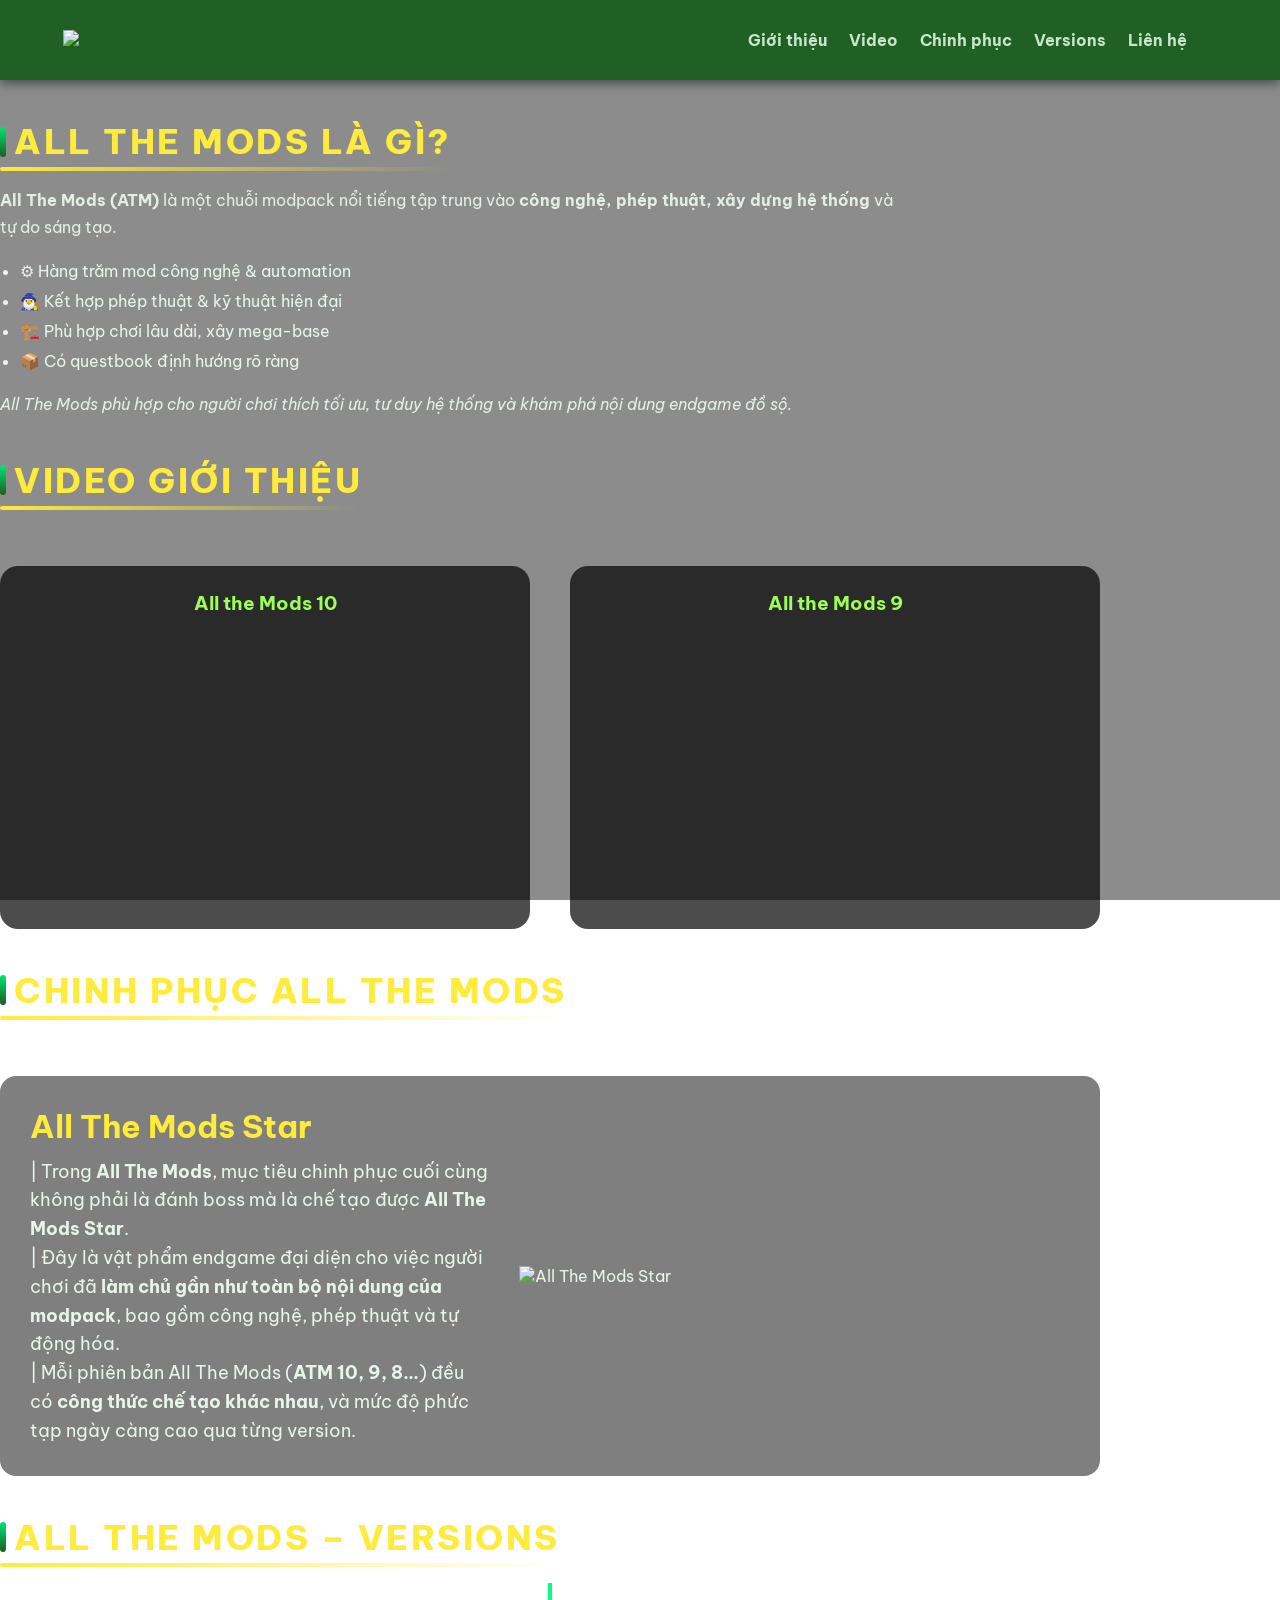
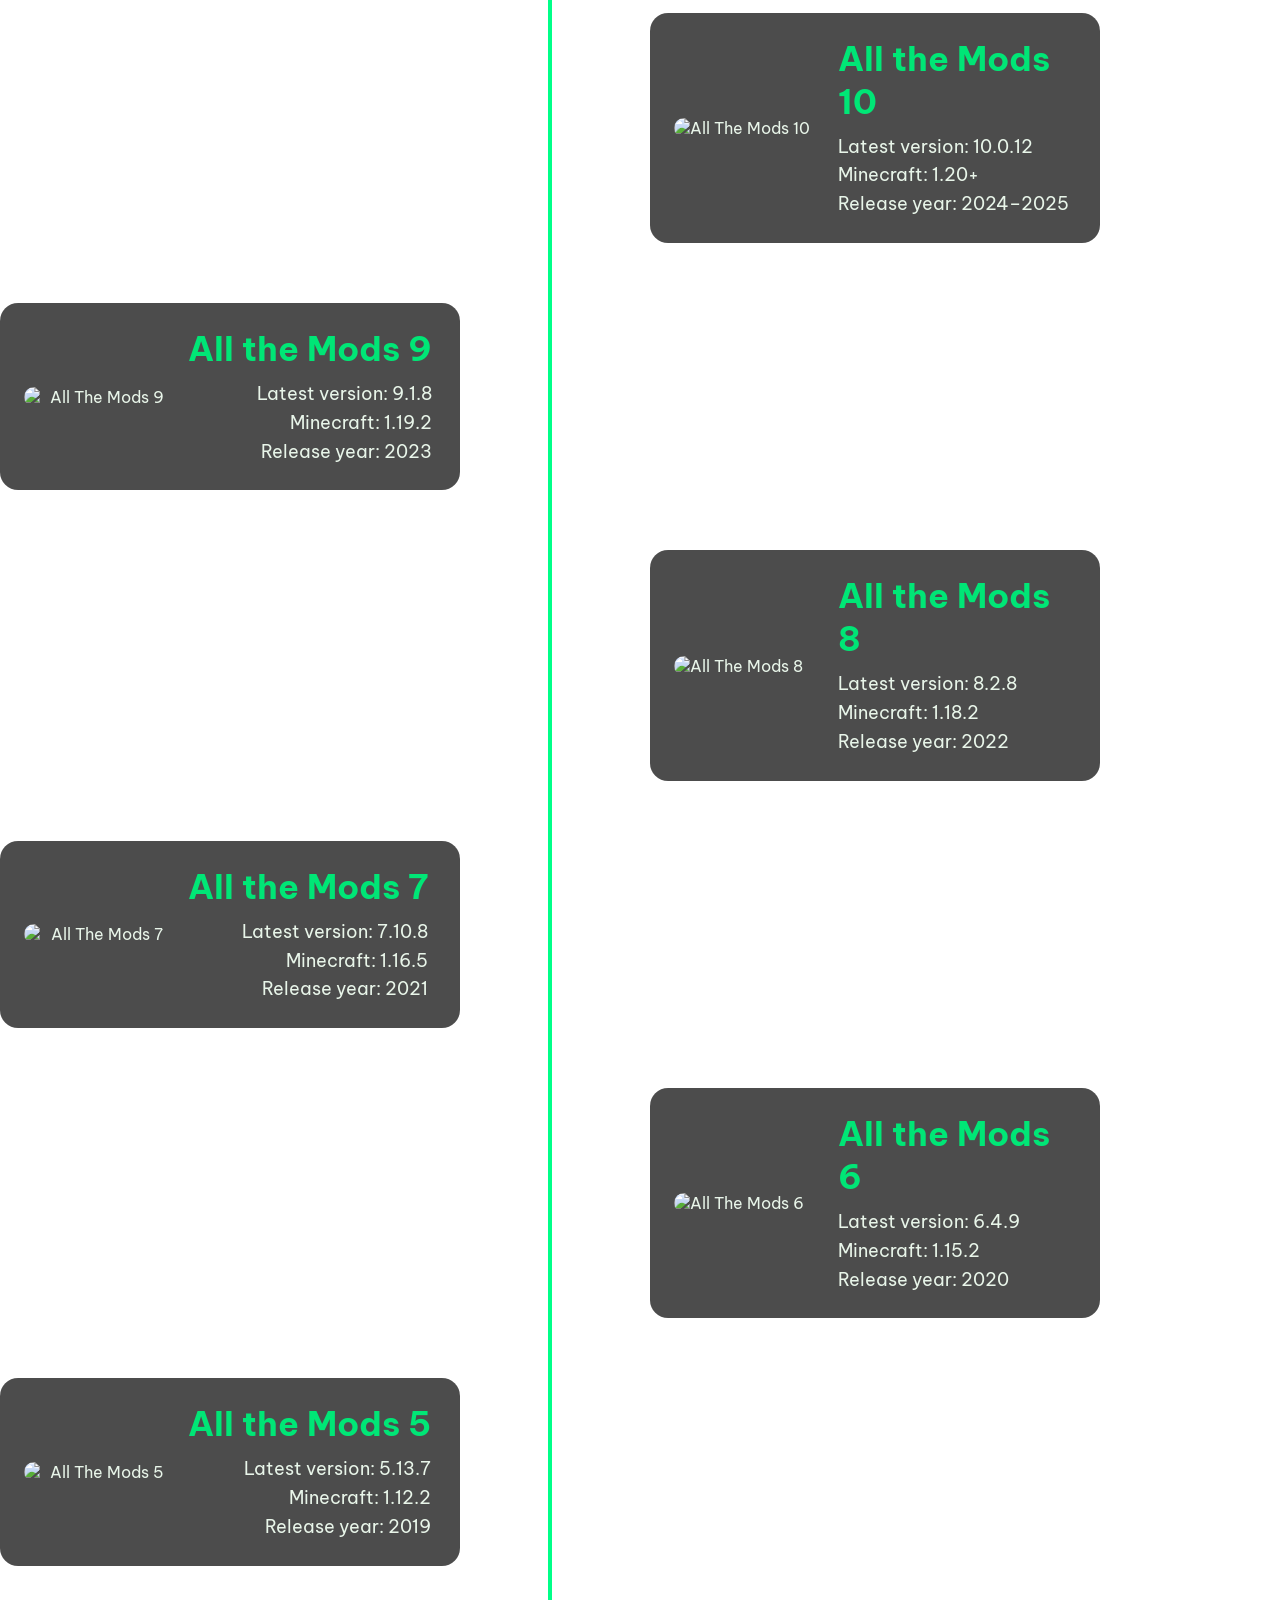
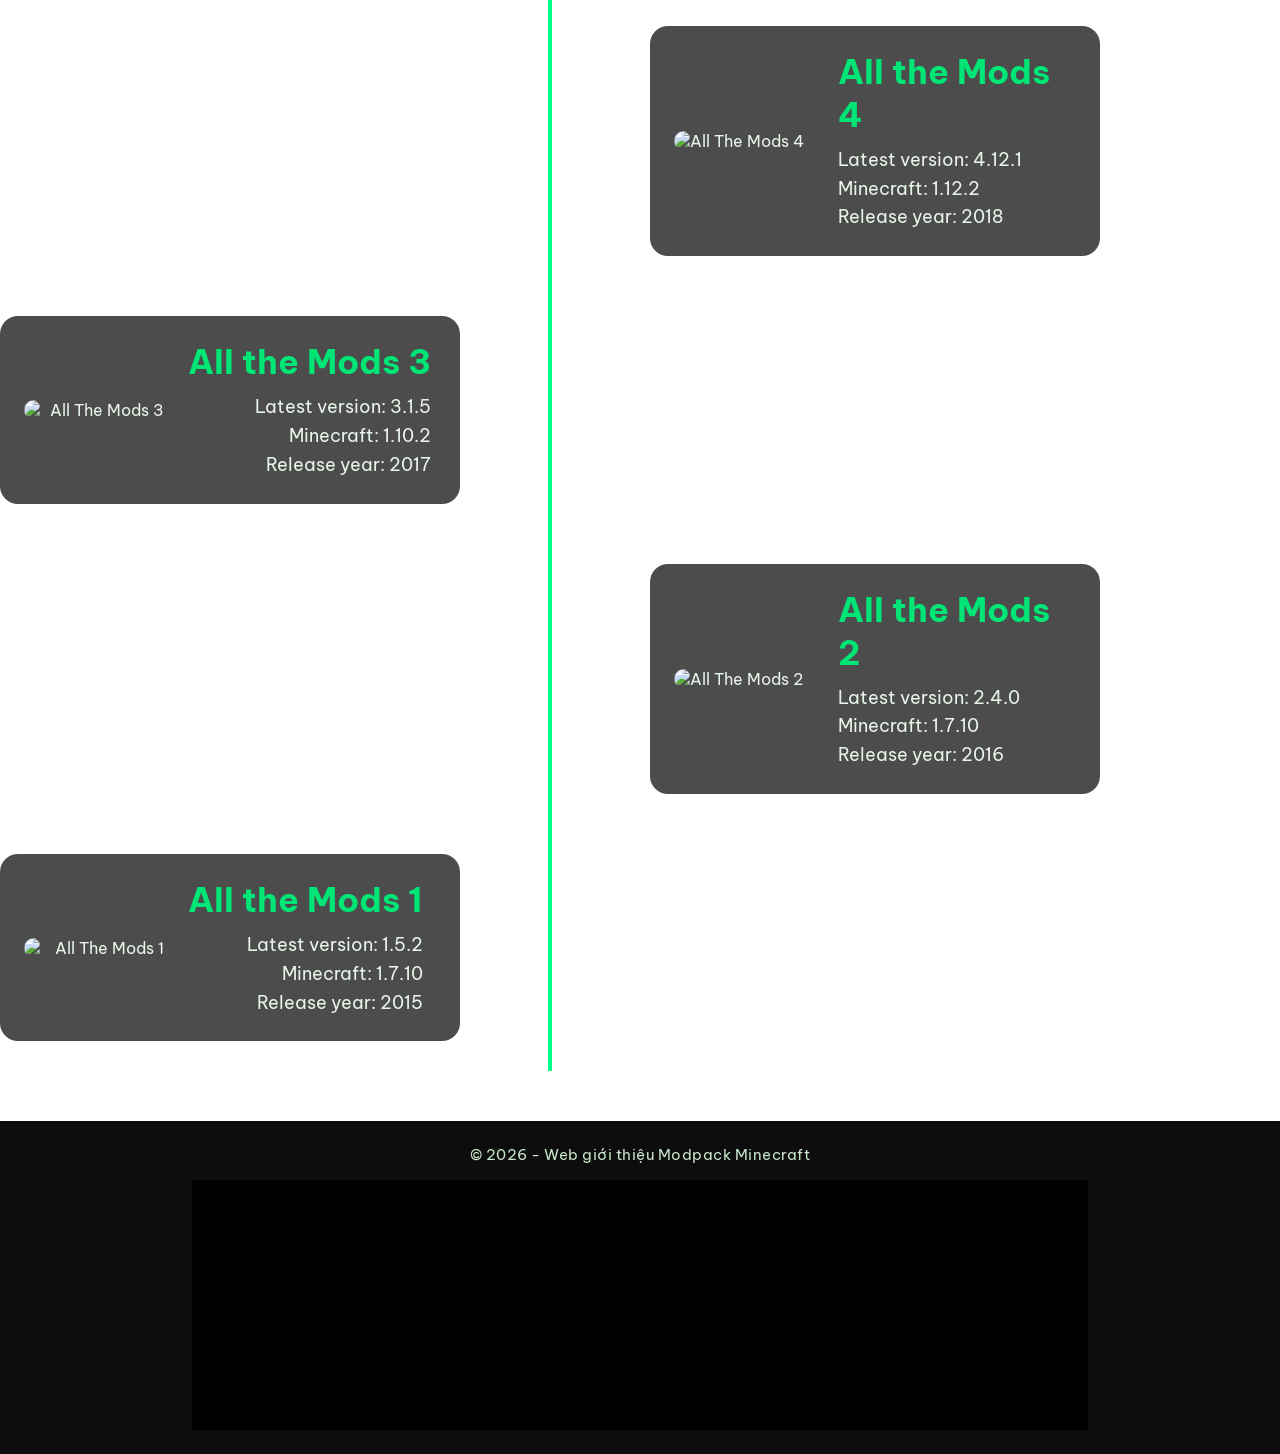
==== allthemod.html @ 6b06b586 "Add files via upload" ====
<!DOCTYPE html>
<html lang="vi">
<head>
    <meta charset="UTF-8">
    <title>All The Mods | Minecraft</title>

    <link rel="icon" type="image/png" href="images/logomc.png">
    <link rel="stylesheet" href="ASMstyles.css">

    <link rel="preconnect" href="https://fonts.googleapis.com">
    <link rel="preconnect" href="https://fonts.gstatic.com" crossorigin>
    <link href="https://fonts.googleapis.com/css2?family=Be+Vietnam+Pro:wght@400;600;700;800&display=swap" rel="stylesheet">
</head>

<!-- ===== HEADER ===== -->
<header class="site-header">
    <div class="container header-flex">
        <div class="logo">
            <a href="ASM.html">
                <img src="images/logomc.png">
            </a>
        </div>

        <nav class="nav">
            <a href="#intro">Giới thiệu</a>
            <a href="#video">Video</a>
            <a href="#endgame">Chinh phục</a>
            <a href="#variants">Versions</a>
            <a href="lienhe.html">Liên hệ</a>
        </nav>
    </div>
</header>

<body>

<!-- ===== INTRO ===== -->
<div class="container section intro-clean" id="intro">
    <h2 class="section-title">All The Mods là gì?</h2>

    <p>
        <b>All The Mods (ATM)</b> là một chuỗi modpack nổi tiếng tập trung vào
        <b>công nghệ, phép thuật, xây dựng hệ thống</b> và tự do sáng tạo.
    </p>

    <ul class="intro-list">
        <li>⚙️ Hàng trăm mod công nghệ & automation</li>
        <li>🧙‍♂️ Kết hợp phép thuật & kỹ thuật hiện đại</li>
        <li>🏗️ Phù hợp chơi lâu dài, xây mega-base</li>
        <li>📦 Có questbook định hướng rõ ràng</li>
    </ul>

    <p class="intro-note">
        All The Mods phù hợp cho người chơi thích tối ưu, tư duy hệ thống
        và khám phá nội dung endgame đồ sộ.
    </p>
</div>

<!-- ===== VIDEO ===== -->
<div class="container section" id="video">
    <h2 class="section-title">VIDEO GIỚI THIỆU</h2>

    <div class="video-grid">

        <div class="video-card">
            <h3>All the Mods 10</h3>
            <iframe
                src="https://www.youtube.com/embed/VIDEO_ID_ATM10"
                allowfullscreen>
            </iframe>
        </div>

        <div class="video-card">
            <h3>All the Mods 9</h3>
            <iframe
                src="https://www.youtube.com/embed/VIDEO_ID_ATM9"
                allowfullscreen>
            </iframe>
        </div>

    </div>
</div>

<div class="container section" id="endgame">
    <h2 class="section-title">CHINH PHỤC ALL THE MODS</h2>

    <div class="boss-grid">

        <!-- ALL THE MODS STAR -->
        <div class="boss-card">
            <div class="boss-info">
                <h3>All The Mods Star</h3>
                <p>
                    | Trong <b>All The Mods</b>, mục tiêu chinh phục cuối cùng
                    không phải là đánh boss mà là chế tạo được
                    <b>All The Mods Star</b>.
                </p>

                <p>
                    | Đây là vật phẩm endgame đại diện cho việc người chơi đã
                    <b>làm chủ gần như toàn bộ nội dung của modpack</b>,
                    bao gồm công nghệ, phép thuật và tự động hóa.
                </p>

                <p>
                    | Mỗi phiên bản All The Mods
                    (<b>ATM 10, 9, 8...</b>) đều có
                    <b>công thức chế tạo khác nhau</b>,
                    và mức độ phức tạp ngày càng cao qua từng version.
                </p>
            </div>

            <div class="boss-image">
                <img src="images/mods/atm-star.png"
                     alt="All The Mods Star"
                     onclick="openFullscreen(this)">
            </div>
        </div>

    </div>
</div>

<!-- ===== VERSIONS ===== -->
<div class="container section" id="variants">
    <h2 class="section-title">ALL THE MODS – VERSIONS</h2>

    <div class="timeline-big">

        <!-- HIỂN THỊ BAN ĐẦU -->
        <!-- ITEM: ATM 10 -->
<div class="timeline-item right">
    <div class="timeline-card">
        <img src="images/mods/atm10.png" alt="All The Mods 10">
        <div class="timeline-text">
            <h3>All the Mods 10</h3>
            <p>Latest version: 10.0.12</p>
            <p>Minecraft: 1.20+</p>
            <p>Release year: 2024–2025</p>
        </div>
    </div>
</div>

<!-- ITEM: ATM 9 -->
<div class="timeline-item left">
    <div class="timeline-card">
        <img src="images/mods/atm9.png" alt="All The Mods 9">
        <div class="timeline-text">
            <h3>All the Mods 9</h3>
            <p>Latest version: 9.1.8</p>
            <p>Minecraft: 1.19.2</p>
            <p>Release year: 2023</p>
        </div>
    </div>
</div>

<!-- ITEM: ATM 8 -->
<div class="timeline-item right">
    <div class="timeline-card">
        <img src="images/mods/atm8.png" alt="All The Mods 8">
        <div class="timeline-text">
            <h3>All the Mods 8</h3>
            <p>Latest version: 8.2.8</p>
            <p>Minecraft: 1.18.2</p>
            <p>Release year: 2022</p>
        </div>
    </div>
</div>

<!-- ITEM: ATM 7 -->
<div class="timeline-item left">
    <div class="timeline-card">
        <img src="images/mods/atm7.png" alt="All The Mods 7">
        <div class="timeline-text">
            <h3>All the Mods 7</h3>
            <p>Latest version: 7.10.8</p>
            <p>Minecraft: 1.16.5</p>
            <p>Release year: 2021</p>
        </div>
    </div>
</div>
    <div class="timeline-item right">
        <div class="timeline-card">
            <img src="images/mods/atm6.gif" alt="All The Mods 6">
            <div class="timeline-text">
                <h3>All the Mods 6</h3>
                <p>Latest version: 6.4.9</p>
                <p>Minecraft: 1.15.2</p>
                <p>Release year: 2020</p>
            </div>
        </div>
    </div>

    <div class="timeline-item left">
        <div class="timeline-card">
            <img src="images/mods/atm5.png" alt="All The Mods 5">
            <div class="timeline-text">
                <h3>All the Mods 5</h3>
                <p>Latest version: 5.13.7</p>
                <p>Minecraft: 1.12.2</p>
                <p>Release year: 2019</p>
            </div>
        </div>
    </div>

    <div class="timeline-item right">
        <div class="timeline-card">
            <img src="images/mods/atm4.png" alt="All The Mods 4">
            <div class="timeline-text">
                <h3>All the Mods 4</h3>
                <p>Latest version: 4.12.1</p>
                <p>Minecraft: 1.12.2</p>
                <p>Release year: 2018</p>
            </div>
        </div>
    </div>

    <div class="timeline-item left">
        <div class="timeline-card">
            <img src="images/mods/atm3.png" alt="All The Mods 3">
            <div class="timeline-text">
                <h3>All the Mods 3</h3>
                <p>Latest version: 3.1.5</p>
                <p>Minecraft: 1.10.2</p>
                <p>Release year: 2017</p>
            </div>
        </div>
    </div>

    <div class="timeline-item right">
        <div class="timeline-card">
            <img src="images/mods/atm2.png" alt="All The Mods 2">
            <div class="timeline-text">
                <h3>All the Mods 2</h3>
                <p>Latest version: 2.4.0</p>
                <p>Minecraft: 1.7.10</p>
                <p>Release year: 2016</p>
            </div>
        </div>
    </div>

    <div class="timeline-item left">
        <div class="timeline-card">
            <img src="images/mods/atm1.png" alt="All The Mods 1">
            <div class="timeline-text">
                <h3>All the Mods 1</h3>
                <p>Latest version: 1.5.2</p>
                <p>Minecraft: 1.7.10</p>
                <p>Release year: 2015</p>
            </div>
        </div>
    </div>
</div>
</div>
<!-- ===== FOOTER ===== -->
<footer class="site-footer" id="sitemap">
    <div class="footer-text">
        © 2026 - Web giới thiệu Modpack Minecraft
    </div>

    <div class="map-footer">
        <iframe 
            src="https://www.google.com/maps/embed?pb=!1m18!1m12!1m3!1d3918.966127888972!2d106.6032147737362!3d10.813904058503981!2m3!1f0!2f0!3f0!3m2!1i1024!2i768!4f13.1!3m3!1m2!1s0x31752b953efb20ef%3A0x41ed21a46cbdc6c!2zRlBUIFBvbHlTY2hvb2wgLSBDxqEgc-G7nyBCw6xuaCBUw6Ju!5e0!3m2!1sen!2s!4v1769586740682!5m2!1sen!2s"
            loading="lazy"
            referrerpolicy="no-referrer-when-downgrade">
        </iframe>
    </div>
</footer>

<!-- ===== SCRIPT ===== -->
<script>
function openFullscreen(img) {
    const fs = document.createElement("div");
    fs.style.position = "fixed";
    fs.style.top = 0;
    fs.style.left = 0;
    fs.style.width = "100%";
    fs.style.height = "100%";
    fs.style.background = "rgba(0,0,0,0.95)";
    fs.style.display = "flex";
    fs.style.alignItems = "center";
    fs.style.justifyContent = "center";
    fs.style.zIndex = 9999;

    const fullImg = document.createElement("img");
    fullImg.src = img.src;
    fullImg.style.maxWidth = "95%";
    fullImg.style.maxHeight = "95%";

    fs.onclick = () => fs.remove();

    fs.appendChild(fullImg);
    document.body.appendChild(fs);
}
</script>

</body>
</html>
---- ASMstyles.css ----
/* ===== RESET ===== */
* {
    box-sizing: border-box;
    margin: 0;
    padding: 0;
    font-family: 'Be Vietnam Pro', system-ui, -apple-system, BlinkMacSystemFont, sans-serif;
}

/* ===== BODY + BACKGROUND ===== */
body {
    padding-top: 80px; /* chừa header fixed */
    color: #e8f5e9;
    position: relative;
    min-height: 100vh;
    overflow-x: hidden;
}

/* ===== BACKGROUND IMAGE (BLUR) ===== */
body::before {
    content: "";
    position: fixed;
    top: 0;
    left: 0;
    width: 100%;
    height: 100%;

    background-image: url("images/background.jpg");
    background-size: cover;
    background-position: center;
    background-repeat: no-repeat;

    filter: blur(8px);
    transform: scale(1.1);

    z-index: -2;
}

/* ===== DARK OVERLAY ===== */
body::after {
    content: "";
    position: fixed;
    top: 0;
    left: 0;
    width: 100%;
    height: 100%;
    background: rgba(0, 0, 0, 0.45);
    z-index: -1;
}

/* ===== HEADER ===== */

header {
    height: 80px;              /* chiều cao cố định */
    display: flex;
    align-items: center;
    padding: 0 32px;
    overflow: hidden;          /* 🚫 không cho hitbox tràn xuống */
}

.site-header {
    position: fixed;
    top: 0;
    left: 0;
    width: 100%;
    height: 80px;
    background: rgba(27, 94, 32, 0.95);
    z-index: 1000;
    box-shadow: 0 3px 10px rgba(0,0,0,0.5);
}

.header-flex {
    display: flex;
    align-items: center;
    justify-content: space-between;
    height: 100%;
}

.logo {
    display: flex;
    align-items: center;
    margin-left: -30px; /* 👈 xích về trái */
}

.nav a {
    color: #c8e6c9;
    margin-left: 18px;
    text-decoration: none;
    font-weight: bold;
}

.nav a:hover {
    color: #ffeb3b;
}

/* ===== LAYOUT ===== */
.container {
    width: 90%;
    max-width: 1100px;
    margin: auto;
}

.section {
    margin: 40px 0;
}

h2 {
    color: #a5d6a7;
    margin-bottom: 16px;
}

/* ===== TABLE ===== */
.modpack-table {
    width: 100%;
    border-collapse: collapse;
    background: rgba(232, 245, 233, 0.95);
    color: #1b5e20;
    border-radius: 8px;
    overflow: hidden;
}

.modpack-table th,
.modpack-table td {
    border: 2px solid #1b5e20;
    padding: 12px;
    vertical-align: top;
}

.modpack-table th {
    background: #2e7d32;
    color: #ffffff;
    text-align: left;
}

.modpack-table tr:hover {
    background: #c8e6c9;
}

.modpack-table img {
    width: 180px;
    height: 110px;
    object-fit: cover;
    display: block;
    border-radius: 4px;
    border: 2px solid #2e7d32;
}

/* ===== FOOTER ===== */
.site-footer {
    background: rgba(0, 0, 0, 0.95);
    color: #c8e6c9;
    padding: 24px 0;          
    margin-top: 50px;
    
    display: flex;
    flex-direction: column;
    align-items: center;
    gap: 16px;

    font-size: 14px;
    text-align: center;
}


.footer-text {
    font-size: 15px;
    letter-spacing: 0.5px;
}

.modpack-grid {
    display: grid;
    grid-template-columns: repeat(2, 1fr);
    gap: 24px;
}

.modpack-card {
    text-decoration: none;   /* BỎ GẠCH */
    color: inherit;          /* Giữ màu chữ */
    display: block;          /* Để <a> hoạt động như div */
}

.modpack-card:hover {
    transform: translateY(-6px);
    box-shadow: 0 10px 20px rgba(0,0,0,0.4);
}

.modpack-card img {
    width: 256px;
    height: 256px;
    object-fit: cover;
    border-radius: 8px;
    margin: 0 auto 12px;   /* căn giữa ảnh */
    display: block;
}
.modpack-card h3 {
    text-align: center;
    margin-bottom: 10px;
}

/* ===== DETAIL (ẨN / HIỆN) ===== */
.modpack-detail {
    display: none;
    margin-top: 10px;
}

.modpack-detail a {
    display: inline-block;
    margin-top: 6px;
    color: #1b5e20;
    font-weight: bold;
}

.modpack-card.active .modpack-detail {
    display: block;
}

/* ===== CARD CHUNG ===== */
.modpack-card {
    background: rgba(232, 245, 233, 0.95);
    color: #1b5e20;
    border: 3px solid #2e7d32;
    border-radius: 10px;
    padding: 16px;
    cursor: pointer;

    transition:
        transform 0.2s,
        box-shadow 0.25s,
        background-color 0.25s,
        border-color 0.25s;
}

.modpack-card:hover {
    transform: translateY(-6px);
}

/* ===== RLCraft – ĐỎ (NGUY HIỂM) ===== */
.modpack-card.rlcraft:hover {
    background: #ffebee;
    border-color: #d32f2f;
    box-shadow: 0 0 18px rgba(211, 47, 47, 0.7);
}

.modpack-card.rlcraft:hover h3 {
    color: #b71c1c;
}

/* ===== SkyFactory – XANH TRỜI ===== */
.modpack-card.skyfactory:hover {
    background: #e3f2fd;
    border-color: #1976d2;
    box-shadow: 0 0 18px rgba(25, 118, 210, 0.7);
}

.modpack-card.skyfactory:hover h3 {
    color: #0d47a1;
}

/* ===== SevTech – TÍM CÔNG NGHỆ ===== */
.modpack-card.dawncraft:hover {
    background: #f3e5f5;
    border-color: #7b1fa2;
    box-shadow: 0 0 18px rgba(123, 31, 162, 0.7);
}

.modpack-card.dawncraft:hover h3 {
    color: #4a148c;
}

/* ===== Enigmatica – XANH LÁ PHÉP THUẬT (FIX) ===== */
.modpack-card.atm:hover {
    background: #e7ebcb;            /* xanh đậm hơn */
    border-color: #fbff25;          /* xanh đậm rõ */
    box-shadow: 0 0 20px rgba(242, 255, 243, 0.8);
}

.modpack-card.atm:hover h3 {
    color: #88941c;
}

/* ===== MAP DƯỚI FOOTER ===== */
.map-footer {
    width: 70vw;                         /* 👈 tràn màn hình */
    margin-left: calc(50% - 50vw);        /* 👈 phá container */
    background: rgba(0, 0, 0, 0.9);
    padding: 0;
}

.map-footer iframe {
    width: 100%;
    height: 250px;                        /* 👈 to rõ */
    border: 0;
    border-radius: 0;                     /* 👈 tràn viền thật */
    box-shadow: none;
    display: block;
}


/* ===== VIDEO MODAL ===== */
.video-modal {
    position: fixed;
    inset: 0;
    background: rgba(0,0,0,0.85);
    display: none;
    justify-content: center;
    align-items: center;
    z-index: 2000;
}

.video-content {
    position: relative;
    width: 80%;
    max-width: 900px;
    aspect-ratio: 16 / 9;
    background: #000;
    border-radius: 12px;
    box-shadow: 0 0 30px rgba(0,0,0,0.8);
}

.video-content iframe {
    width: 100%;
    height: 100%;
    border-radius: 12px;
    border: none;
}

.close-btn {
    position: absolute;
    top: -40px;
    right: 0;
    font-size: 28px;
    color: #fff;
    cursor: pointer;
}

/* ===== VIDEO EMBED TRONG CARD ===== */
.video-embed {
    margin-top: 12px;
    border-radius: 10px;
    overflow: hidden;
    box-shadow: 0 6px 16px rgba(0,0,0,0.4);
}

.video-embed iframe {
    width: 100%;
    height: 220px;
    border: none;
}

html {
    scroll-behavior: smooth;
}

.section-title {
    position: relative;
    display: inline-block;

    font-size: 34px;
    font-weight: 800;
    letter-spacing: 2.5px;
    text-transform: uppercase;

    color: #ffeb3b; /* vàng Minecraft */
    margin-bottom: 24px;
    padding-left: 14px;
}

/* Thanh xanh bên trái */
.section-title::before {
    content: "";
    position: absolute;
    left: 0;
    top: 50%;
    transform: translateY(-50%);

    width: 6px;
    height: 70%;
    background: linear-gradient(to bottom, #00e676, #1b5e20);
    border-radius: 4px;
}

/* Gạch chân phát sáng */
.section-title::after {
    content: "";
    position: absolute;
    left: 0;
    bottom: -8px;

    width: 100%;
    height: 4px;
    background: linear-gradient(to right, #ffeb3b, transparent);
    border-radius: 4px;
}

/* Hiệu ứng hover */
.section-title:hover {
    text-shadow: 0 0 12px rgba(255, 235, 59, 0.9);
}

/* ===== VANILLA GRID ===== */
.vanilla-grid {
    display: grid;
    grid-template-columns: repeat(3, 1fr);
    gap: 20px;
    margin-top: 24px;
}

/* ===== VANILLA CARD – NÂNG CẤP HIỆU ỨNG ===== */
.vanilla-card {
    background: rgba(232, 245, 233, 0.95);
    color: #1b5e20;
    border: 3px solid #2e7d32;
    border-radius: 14px;
    padding: 18px;

    text-decoration: none;
    display: block;
    cursor: pointer;

    transition:
        transform 0.25s ease,
        box-shadow 0.25s ease,
        border-color 0.25s ease,
        background-color 0.25s ease;
}

/* ===== HOVER: GIỐNG MODPACK + NEON XANH ===== */
.vanilla-card:hover {
    transform: translateY(-6px) scale(1.01);

    background: #c8e6c9;
    border-color: #00e676;

    box-shadow:
        0 0 12px rgba(0, 230, 118, 0.9),
        0 0 28px rgba(0, 230, 118, 0.6),
        0 12px 24px rgba(0,0,0,0.5);
}

/* Title nổi hơn khi hover */
.vanilla-card:hover h3 {
    color: #0d3b26;
    text-shadow: 0 0 6px rgba(0, 230, 118, 0.8);
}

.vanilla-card h3 {
    margin-bottom: 8px;
    font-size: 18px;
    font-weight: 700;
}

.vanilla-card p {
    font-size: 14px;
    line-height: 1.4;
}


.vanilla-card:hover {
    transform: translateY(-6px);
    box-shadow: 0 10px 22px rgba(0,0,0,0.4);
}

.vanilla-card h3 {
    margin-bottom: 8px;
    font-size: 18px;
    font-weight: 700;
}

@media (max-width: 900px) {
    .vanilla-grid {
        grid-template-columns: repeat(2, 1fr);
    }
}

@media (max-width: 600px) {
    .vanilla-grid {
        grid-template-columns: 1fr;
    }
}

/* ===== ARMOR TABLE ===== */
.armor-table {
    width: 100%;
    border-collapse: collapse;
    margin-top: 20px;

    background: rgba(232, 245, 233, 0.95);
    color: #1b5e20;
    border-radius: 10px;
    overflow: hidden;
}

.armor-table th,
.armor-table td {
    border: 2px solid #1b5e20;
    padding: 12px;
    vertical-align: middle;
}

.armor-table th {
    background: #e0e0e0;
    color: #263238;
    font-weight: 700;
    text-align: center;
}

.armor-table td:first-child {
    width: 120px;
    text-align: center;
}

.armor-table td:nth-child(2) {
    width: 300px;
}

.armor-table img {
    width: 140px;
    image-rendering: pixelated; /* 👈 đúng chất Minecraft */
}

.armor-table tr:hover {
    background: #c8e6c9;
}

/* Subtitle */
.vanilla-subtitle {
    margin-top: 24px;
    font-size: 22px;
    font-weight: 700;
    color: #ffeb3b;
}

/* ===== ARMOR CARD ===== */
.armor-card {
    background: rgba(232, 245, 233, 0.95);
    border: 3px solid #2e7d32;
    border-radius: 12px;

    padding: 12px 14px;      /* 👈 nhỏ hơn */
    max-width: 720px;        /* 👈 gọn card */
    margin: 8 auto 20px;

    cursor: pointer;
    transition: all 0.25s ease;
}

.armor-card:hover {
    box-shadow: 0 0 18px rgba(0, 230, 118, 0.8);
    border-color: #00e676;
}

/* ===== ARMOR HEADER ===== */
.armor-header {
    display: flex;
    align-items: center;
    gap: 14px;
    font-weight: 800;
    font-size: 20px;
    color: #1b5e20;
}

.armor-header img {
    width: 48px;
    image-rendering: pixelated;
}

/* ===== ARMOR DETAIL (GRID RECIPE) ===== */
.armor-detail {
    display: none;
    margin-top: 12px;

    grid-template-columns: repeat(2, auto);
    gap: 10px;               /* 👈 giảm khoảng cách */
    justify-content: center;
}


.armor-card.active .armor-detail {
    display: grid;
}

/* ===== ARMOR ITEM ===== */
.armor-item {
    text-align: center;
}

.armor-item h4 {
    margin-bottom: 6px;
    font-size: 15px;          /* 👈 nhỏ hơn */
    font-weight: 700;
    color: #1b5e20;
}

.armor-item img {
    width: 200px;            /* 👈 nhỏ hơn chút */
    image-rendering: pixelated;
}


/* ===== RESPONSIVE ===== */
@media (max-width: 600px) {
    .armor-detail {
        grid-template-columns: 1fr;
    }

    .armor-item img {
        width: 120px;
    }
}

/* ===== ARMOR TITLE COLORS ===== */


.leather-title {
    color: #d28b5c;
    border-left: 6px solid #8b5a2b;
}

.iron-title {
    color: #e0e0e0;
    border-left: 6px solid #b0b0b0;
}

.gold-title {
    color: #ffd54f;
    border-left: 6px solid #f2b705;
}

.diamond-title {
    color: #4dd0e1;
    border-left: 6px solid #26c6da;
}

.netherite-title {
    color: #cfcfcf;
    border-left: 6px solid #5b5b5b;
}



/* ===== ARMOR CATEGORY TITLE ===== */
.vanilla-subtitle {
    display: inline-block;
    margin: 28px 0 10px;

    padding: 8px 16px;
    border-radius: 8px;

    background: rgba(0, 0, 0, 0.55);
    font-size: 22px;
    font-weight: 800;
    letter-spacing: 0.5px;

    text-shadow: 0 2px 4px rgba(0,0,0,0.7);
}

.armor-card.active .armor-detail.slide-mode {
    display: grid;
}

.armor-detail.slide-mode .armor-item {
    display: none;
}

.armor-detail.slide-mode .armor-item.active {
    display: block;
}
.weapon-title,
.tool-title {
    display: block;              /* 👈 QUAN TRỌNG */
    width: fit-content;

    padding: 8px 14px;
    margin: 24px 0 14px 0;       /* 👈 ổn định */

    background: rgba(0,0,0,0.55);
    color: #fff;

    font-weight: 700;
    font-size: 16px;

    border-radius: 8px;
    text-align: left;

    box-shadow: 0 4px 12px rgba(0,0,0,0.35);
    backdrop-filter: blur(4px);

    clear: both;                 /* 👈 chặn mọi đè layout */
}

.armor-item {
    position: relative;
    text-align: center;
}

/* TÊN ITEM */
.item-name {
    display: inline-block;
    margin-top: 10px;
    padding: 4px 12px;

    font-size: 14px;
    font-weight: 700;
    letter-spacing: 0.5px;

    color: #faffd6; /* vàng nhạt – rất nổi */
    background: rgba(0, 0, 0, 0.65);

    border-radius: 14px;
    border: 1px solid rgba(255, 255, 255, 0.25);

    box-shadow:
        0 2px 6px rgba(0, 0, 0, 0.6),
        inset 0 0 6px rgba(255, 255, 255, 0.1);

    opacity: 0;
    transform: translateY(-6px);
    transition: 0.35s ease;
}

/* CHỈ HIỆN KHI ACTIVE */
.armor-item.active .item-name {
    opacity: 1;
    transform: translateY(0);
}

.slide-group {
    display: flex;
    justify-content: center;
    gap: 24px;
}

.slide-group .armor-item {
    display: none;
    text-align: center;
}

.slide-group .armor-item.active {
    display: block;
}

.item-name {
    display: inline-block;
    margin-top: 6px;
    padding: 4px 10px;

    background: rgba(0,0,0,0.65);
    color: #fff;

    font-size: 13px;
    font-weight: 700;
    border-radius: 12px;
}

.dimension-tabs {
    display: flex;
    gap: 12px;
    margin-bottom: 20px;
}

.dimension-tabs .tab {
    padding: 10px 18px;
    border-radius: 20px;
    border: none;
    cursor: pointer;
    font-weight: 700;
    background: #2e2e2e;
    color: #ccc;
}

.dimension-tabs .tab.active {
    background: #2e7d32;
    color: #fff;
}

.ore-grid {
    max-width: 900px;       
    margin: 30px 0;         
    padding-left: 0;         
    display: none;
}



.ore-grid.active {
    display: grid;
}

.ore-card {
    background: #e7f3e7;
    border: 3px solid #2e7d32;
    border-radius: 14px;
    padding: 14px 18px;
    margin-bottom: 12px;
    cursor: pointer;
}

.ore-title {
    font-size: 22px;
    font-weight: 800;
    color: #1b5e20;
    margin-bottom: 10px;
}

.ore-info {
    display: none;
    margin-top: 8px;
}

.ore-card.open .ore-info {
    display: block;
}

/* ===== OzRE GRID LAYOUT ===== */

/* OVERWORLD: 2 cột */
.overworld-grid {
    grid-template-columns: repeat(2, 1fr);
    gap: 16px;
}

/* ===== FIX: NETHER GRID GỌN NHƯ OVERWORLD ===== */
.nether-grid {
    grid-template-columns: 1fr;    
    max-width: 530px;               
    margin: 30px 0;              
}


/* ===== ORE CARD ===== */
.ore-card {
    background: rgba(232, 245, 233, 0.95);
    border: 3px solid #2e7d32;
    border-radius: 14px;
    padding: 16px 18px;
    cursor: default;
}

/* ===== ORE TITLE ===== */
.ore-title {
    font-size: 20px;
    font-weight: 800;
    color: #1b5e20;
    margin-bottom: 6px;
}

/* ===== ORE INFO: LUÔN HIỆN ===== */
.ore-info {
    display: block !important;
    margin-top: 6px;
    color: #1b5e20;
}

.ore-info p {
    font-size: 16px;
    margin-bottom: 6px;
    color: #2e7d32;
}

.ore-info b {
    color: #0d4d1f;
    font-weight: 800;
}

/* ===== RESPONSIVE ===== */
@media (max-width: 800px) {
    .overworld-grid {
        grid-template-columns: 1fr;
    }
}

.ore-head {
    display: flex;
    align-items: center;
    gap: 14px;
    margin-bottom: 8px;
}

.ore-img {
    width: 70px;
    height: 70px;
    image-rendering: pixelated;
}


.ore-card {
    transition: transform 0.2s ease, box-shadow 0.2s ease;
}

.ore-card:hover {
    transform: translateY(-3px);
    box-shadow: 0 6px 18px rgba(0,0,0,0.25);
}

/* ===== ORE DROP HUB (BIG - TOP RIGHT) ===== */
.ore-hub {
    position: absolute;
    top: 12px;
    right: 12px;

    min-width: 180px;
    padding: 14px 16px;

    background: linear-gradient(
        to bottom,
        rgba(0, 0, 0, 0.92),
        rgba(0, 0, 0, 0.82)
    );

    border: 3px solid #00e676;
    border-radius: 14px;

    box-shadow:
        0 0 14px rgba(0, 230, 118, 0.9),
        0 0 30px rgba(0, 230, 118, 0.5);

    opacity: 0;
    transform: scale(0.85);
    pointer-events: none;

    transition: 0.25s ease;
    z-index: 50;
}

/* Hover mới hiện */
.ore-card:hover .ore-hub {
    opacity: 1;
    transform: scale(1);
}

/* ===== HUB TITLE ===== */
.hub-title {
    font-size: 15px;
    font-weight: 900;
    letter-spacing: 1px;
    color: #00e676;
    margin-bottom: 10px;
    text-align: center;
}

/* ===== HUB ITEMS ===== */
.hub-items {
    display: flex;
    justify-content: center;
    gap: 14px;
}

.hub-items img {
    width: 48px;          /* 👈 RẤT TO */
    height: 48px;
    image-rendering: pixelated;

    background: rgba(255,255,255,0.08);
    border-radius: 8px;
    padding: 6px;

    box-shadow:
        inset 0 0 6px rgba(255,255,255,0.2),
        0 4px 10px rgba(0,0,0,0.6);
}

.mob-grid {
    display: grid;
    grid-template-columns: repeat(5, 140px); /* 👈 5 con / hàng */
    justify-content: center;                /* 👈 canh giữa toàn grid */
    gap: 26px;

    padding: 30px 20px;
    margin: 0 auto;

    display: none;
}

.mob-grid.active {
    display: grid;
}

.mob-card {
    position: relative;
    text-align: center;
}

.mob-img {
    width: 80px;
    transition: .15s ease;
}

.mob-card:hover .mob-img {
    transform: scale(1.2);
}

.mob-card.show-hub .mob-hub {
    opacity: 1;
    transform: scale(1);
    pointer-events: auto;
}

.mob-hub {
    position: absolute;
    top: -20px;
    right: -220px;

    width: 320px;
    padding: 16px 18px;

 
    background-image:
        linear-gradient(
            rgba(0, 0, 0, 0.43),
            rgba(0, 0, 0, 0.43)
        ),
        var(--mob-bg);

    background-size: contain;  
    background-position: center;
    background-repeat: no-repeat;

    border: 3px solid #2aff7a;
    border-radius: 14px;

    box-shadow:
        0 0 14px rgba(42,255,122,.9),
        0 0 30px rgba(42,255,122,.4);

    display: grid;
    grid-template-columns: 1fr 1fr;
    gap: 10px 14px;

    opacity: 0;
    transform: scale(.85);
    pointer-events: none;
    transition: .12s ease-out;   /* 👈 nhanh hơn */
    z-index: 50;
}

.mob-hub h4 {
    grid-column: 1 / -1;   /* 👈 chiếm full hàng */
    text-align: center;

    font-size: 16px;
    font-weight: 900;
    letter-spacing: 1px;

    color: #2aff7a;
    margin-bottom: 6px;
    border-bottom: 2px solid rgba(42,255,122,0.4);
    padding-bottom: 6px;
}
.mob-hub p {
    margin: 0;
    font-size: 13px;
    line-height: 1.4;

    background: rgba(255,255,255,0.06);
    padding: 6px 8px;
    border-radius: 8px;

    box-shadow: inset 0 0 4px rgba(255,255,255,0.08);
}

.mob-hub b {
    color: #aaffcc;
}
.mob-desc {
    grid-column: 1 / -1;
    margin-top: 4px;

    font-size: 13px;
    color: #d9ffe8;

    background: rgba(0,0,0,0.35);
    padding: 8px 10px;
    border-radius: 10px;
}
.mob-card.show-hub .mob-hub {
    opacity: 1;
    transform: scale(1);
    pointer-events: auto;
}

.mob-name {
    margin-top: 6px;

    text-align: center;
    font-size: 14px;
    font-weight: 800;
    color: #ffffff;

    line-height: 1.2;
    width: 100%;
}

.mob-card:not(.show-hub) .mob-hub {
    background-image:
        linear-gradient(rgba(0,0,0,0.43), rgba(0,0,0,0.43));
}

html, body {
    height: 100%;
}

.page-wrapper {
    min-height: 100vh;
    display: flex;
    flex-direction: column;
}

.main-content {
    flex: 1;
}

/* ===== BIG CENTER TIMELINE ===== */
.timeline-big {
    position: relative;
}

/* Trục giữa */
.timeline-big::before {
    content: "";
    position: absolute;
    top: 0;
    bottom: 0;
    left: 50%;
    width: 4px;
    background: #00ff88;
    transform: translateX(-50%);
    z-index: 0;          /* 👈 THÊM */
}
.timeline-item {
    position: relative;
    width: 50%;
    padding: 30px 0;
    z-index: 2;          /* 👈 THÊM */
}

/* Card */
.timeline-card {
    max-width: 520px;
    display: flex;
    gap: 24px;
    align-items: center;
    background: rgba(0, 0, 0, 0.7);
    border-radius: 18px;
    padding: 24px;
}

/* Ảnh */
.timeline-card img {
    width: 140px;
    border-radius: 12px;
    flex-shrink: 0;
}

/* Text */
.timeline-text h3 {
    font-size: 34px;
    color: #00e676;
    margin-bottom: 10px;
}

.timeline-text p {
    font-size: 18px;
    line-height: 1.6;
    color: #e8f5e9;
}

/* ===== MOBILE ===== */
@media (max-width: 900px) {
    .timeline-big::before {
        left: 20px;
    }

    .timeline-item {
        width: 100%;
        left: 0 !important;
        padding-left: 60px;
        text-align: left;
    }
}

.timeline-item.right {
    left: 50%;
    padding-left: 90px;    /* 👈 đẩy card ra khỏi trục */
}

.timeline-item.left {
    left: 0;
    padding-right: 90px;   /* 👈 đẩy card ra khỏi trục */
    text-align: right;
}

.timeline-item.right .timeline-card {
    margin-left: 10px;
}

/* ===== BOSS GRID ===== */
.boss-grid {
    display: grid;
    gap: 40px;
    margin-top: 40px;
}

.boss-card {
    display: grid;
    grid-template-columns: 1fr 1.2fr;
    gap: 30px;
    background: rgba(0, 0, 0, 0.5);
    border-radius: 16px;
    padding: 30px;
    align-items: center;
}

.boss-info h3 {
    font-size: 32px;
    color: #ffeb3b;
    margin-bottom: 12px;
}

.boss-info p {
    font-size: 18px;
    line-height: 1.6;
    color: #e8f5e9;
}

.boss-image img {
    width: 100%;
    max-height: 420px;
    object-fit: contain;
    cursor: zoom-in;
    transition: transform 0.3s ease;
}

.boss-image img:hover {
    transform: scale(1.05);
}

/* Mobile */
@media (max-width: 900px) {
    .boss-card {
        grid-template-columns: 1fr;
    }
}

.intro-clean {
    max-width: 900px;
}

.intro-clean p {
    line-height: 1.7;
    opacity: 0.95;
}

.intro-list {
    margin: 20px 0;
    padding-left: 20px;
}

.intro-list li {
    margin: 10px 0;
    font-size: 16px;
}

.intro-note {
    font-style: italic;
    opacity: 0.8;
}

.video-grid {
    display: grid;
    grid-template-columns: 1fr 1fr;
    gap: 40px;
    margin-top: 40px;
}


.video-card {
    background: rgba(0, 0, 0, 0.7);
    padding: 25px;
    border-radius: 18px;
}

.video-card h3 {
    margin-bottom: 15px;
    text-align: center;
    color: #9cff57;
}

.video-card iframe {
    width: 100%;
    aspect-ratio: 16 / 9;
    border-radius: 10px;
    border: none;
}

/* ===== TIMELINE TOGGLE ===== */
.timeline-more.hidden {
    display: none;
}

.timeline-more {
    animation: fadeSlide 0.4s ease;
    position: relative;
    z-index: 5;
}

@keyframes fadeSlide {
    from {
        opacity: 0;
        transform: translateY(-10px);
    }
    to {
        opacity: 1;
        transform: translateY(0);
    }
}

.timeline-toggle {
    margin: 30px auto 0;
    text-align: center;
    cursor: pointer;
    font-size: 22px;
    color: #9cff57;
    user-select: none;
    position: relative;
    z-index: 5; 
}

.timeline-toggle:hover {
    opacity: 0.8;
}

.timeline-big * {
    position: relative;
    z-index: 2;
}

.timeline-big::before {
    z-index: 0;
}

/* ===== SOCIAL ICONS ===== */
.social-icons {
    margin-top: 25px;
    display: flex;
    justify-content: center;
    gap: 20px;
}

.social-icons a {
    width: 54px;
    height: 54px;
    border-radius: 50%;
    display: flex;
    align-items: center;
    justify-content: center;

    font-size: 22px;
    color: #fff;
    text-decoration: none;

    transition: all 0.3s ease;
    box-shadow: 0 6px 18px rgba(0,0,0,0.45);
}

.social-icons .fb { background: #1877f2; }
.social-icons .dc { background: #5865f2; }
.social-icons .zalo { background: #008fe5; }

.social-icons a:hover {
    transform: translateY(-6px) scale(1.1);
    box-shadow: 0 12px 28px rgba(0,0,0,0.65);
}
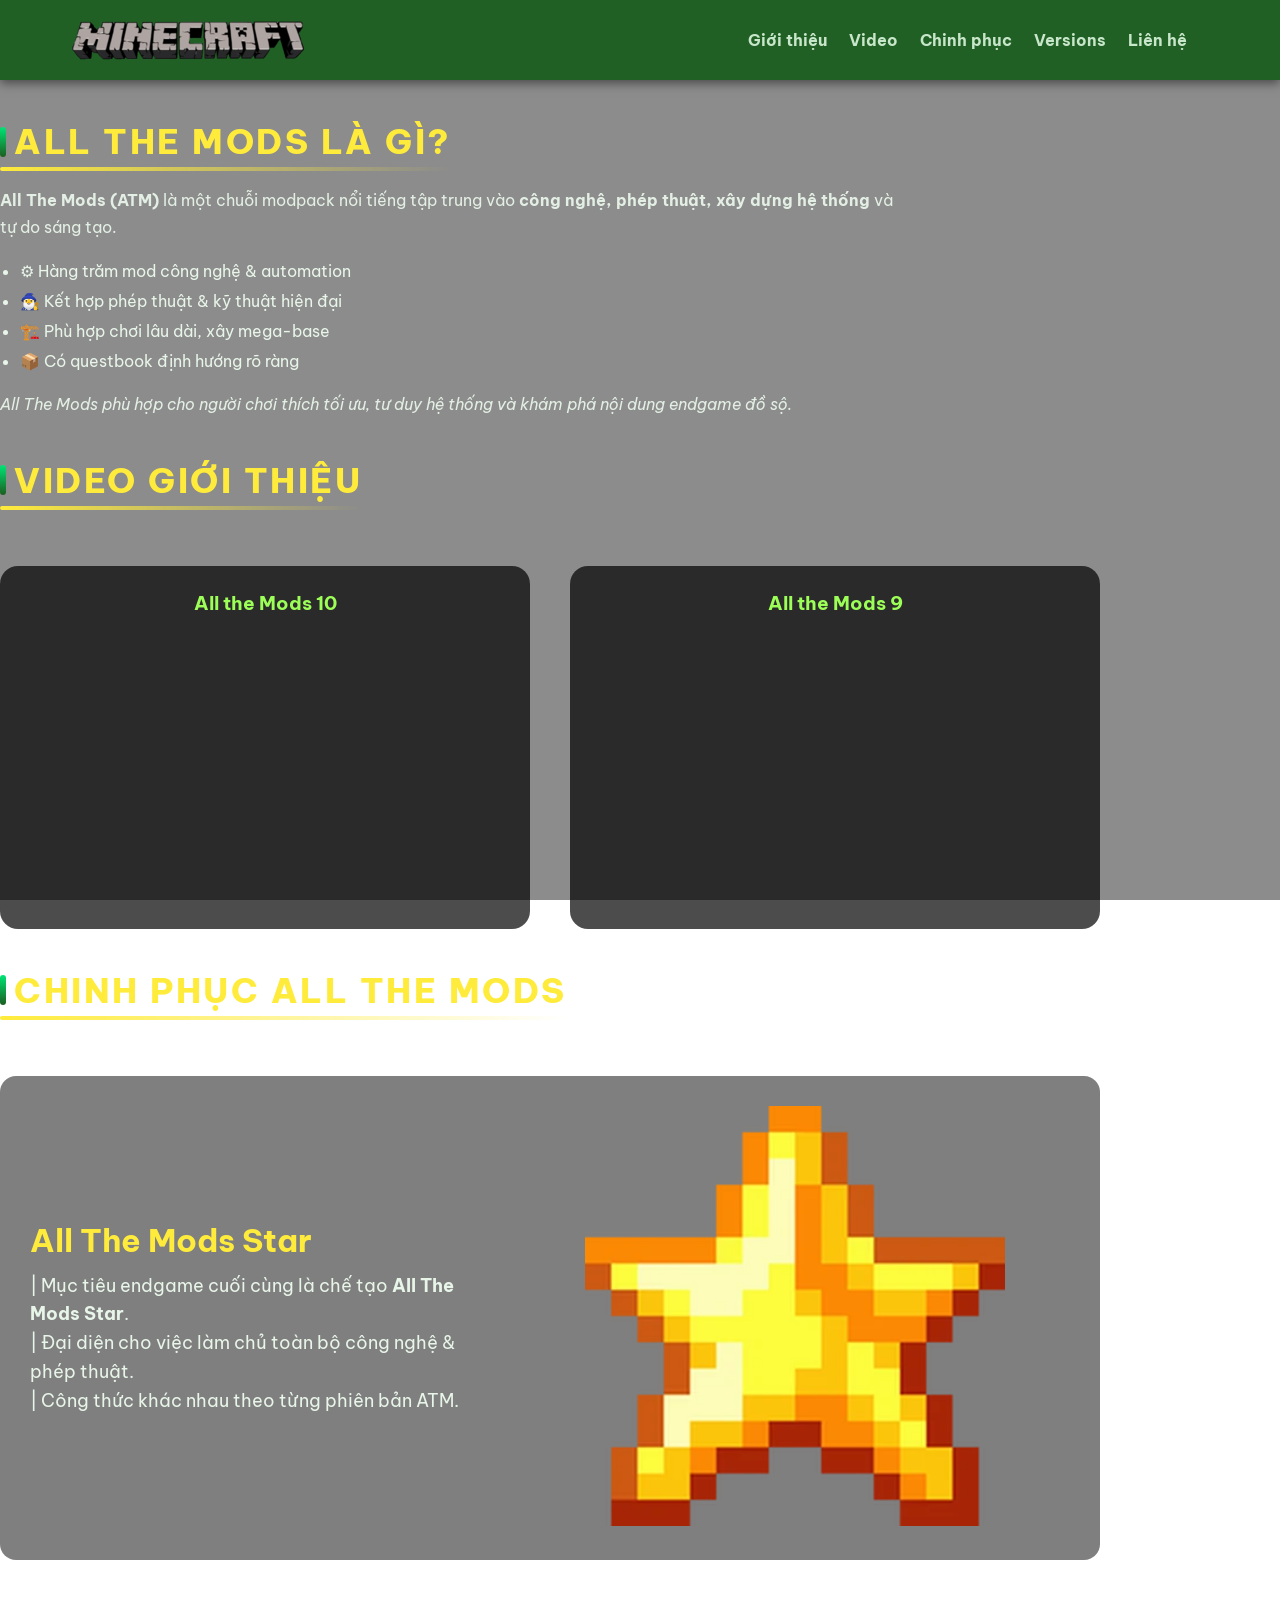
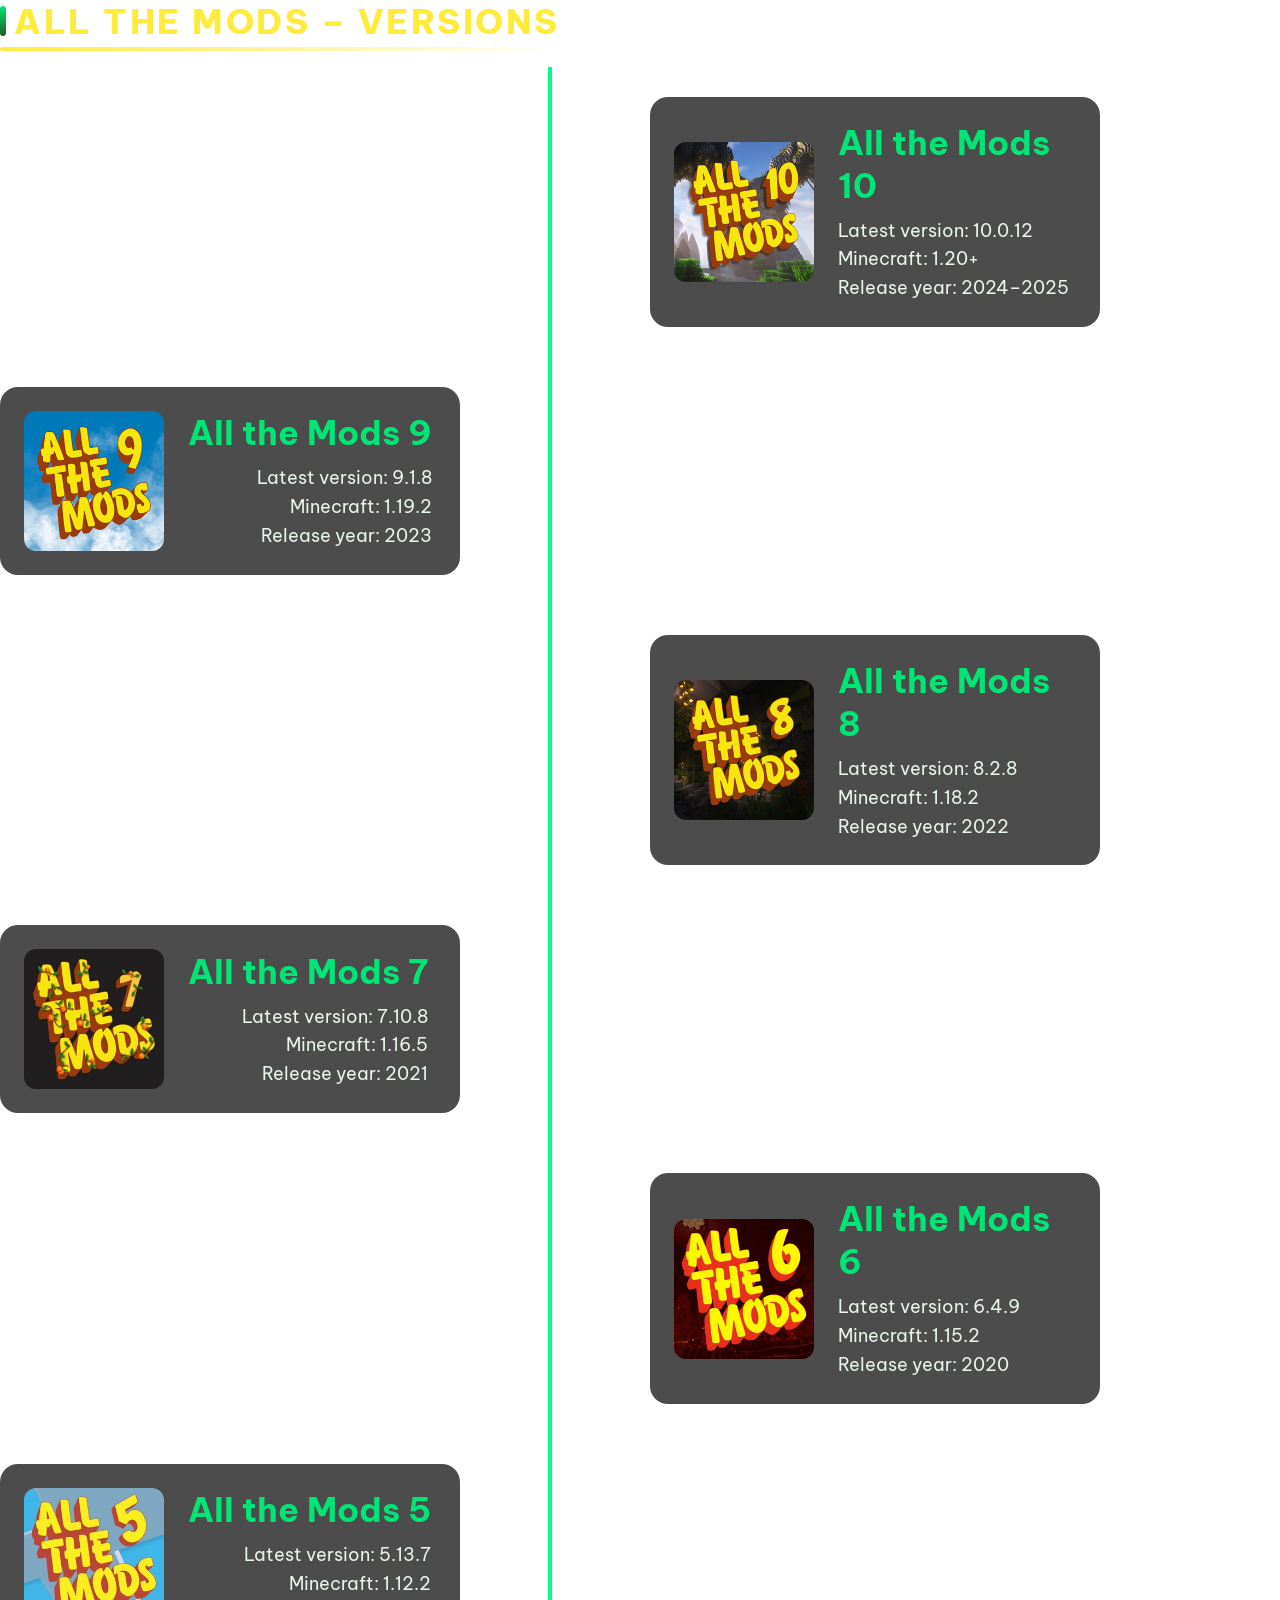
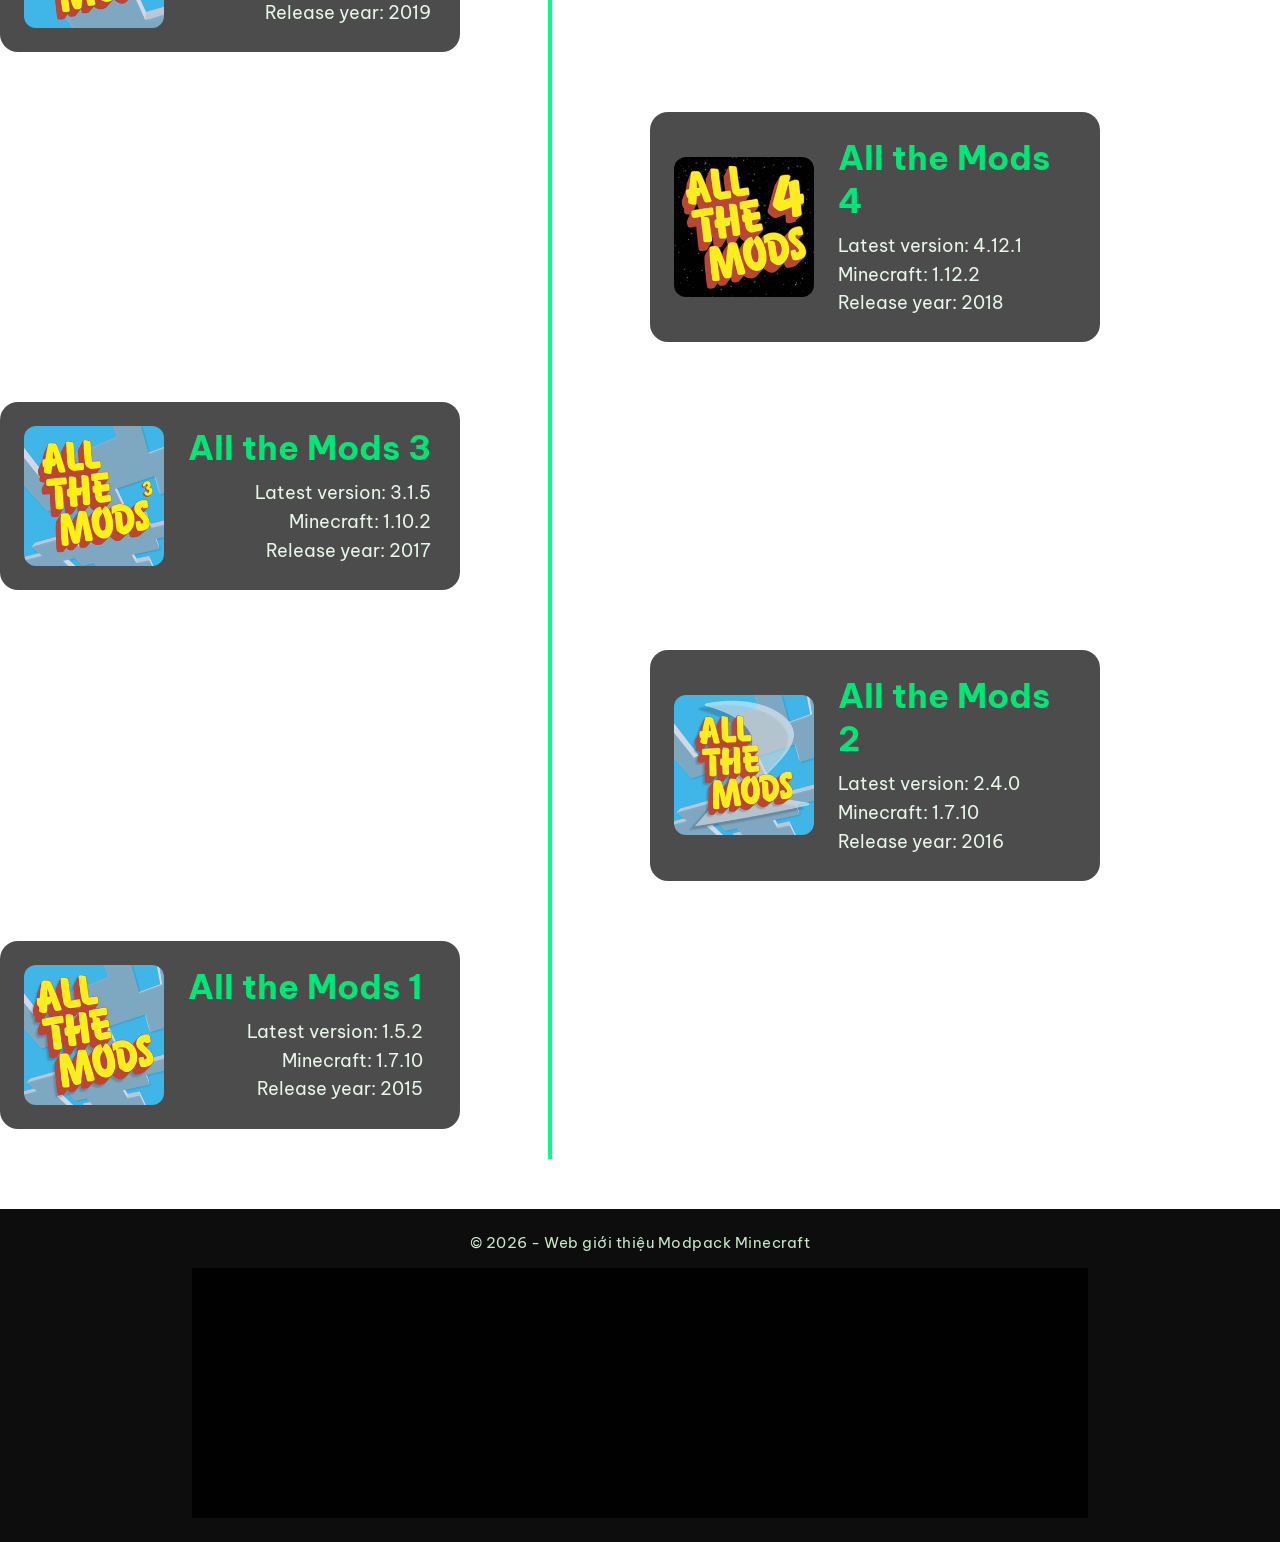
==== commit 95e51ead: "Update allthemod.html" ====
--- a/allthemod.html
+++ b/allthemod.html
@@ -4,7 +4,7 @@
     <meta charset="UTF-8">
     <title>All The Mods | Minecraft</title>
 
-    <link rel="icon" type="image/png" href="images/logomc.png">
+    <link rel="icon" type="image/png" href="imagesG/logomc.png">
     <link rel="stylesheet" href="ASMstyles.css">
 
     <link rel="preconnect" href="https://fonts.googleapis.com">
@@ -17,7 +17,7 @@
     <div class="container header-flex">
         <div class="logo">
             <a href="ASM.html">
-                <img src="images/logomc.png">
+                <img src="imagesG/logomc.png">
             </a>
         </div>
 
@@ -63,59 +63,34 @@
 
         <div class="video-card">
             <h3>All the Mods 10</h3>
-            <iframe
-                src="https://www.youtube.com/embed/VIDEO_ID_ATM10"
-                allowfullscreen>
-            </iframe>
+            <iframe src="https://www.youtube.com/embed/VIDEO_ID_ATM10" allowfullscreen></iframe>
         </div>
 
         <div class="video-card">
             <h3>All the Mods 9</h3>
-            <iframe
-                src="https://www.youtube.com/embed/VIDEO_ID_ATM9"
-                allowfullscreen>
-            </iframe>
-        </div>
-
-    </div>
-</div>
-
+            <iframe src="https://www.youtube.com/embed/VIDEO_ID_ATM9" allowfullscreen></iframe>
+        </div>
+
+    </div>
+</div>
+
+<!-- ===== ENDGAME ===== -->
 <div class="container section" id="endgame">
     <h2 class="section-title">CHINH PHỤC ALL THE MODS</h2>
 
     <div class="boss-grid">
-
-        <!-- ALL THE MODS STAR -->
         <div class="boss-card">
             <div class="boss-info">
                 <h3>All The Mods Star</h3>
-                <p>
-                    | Trong <b>All The Mods</b>, mục tiêu chinh phục cuối cùng
-                    không phải là đánh boss mà là chế tạo được
-                    <b>All The Mods Star</b>.
-                </p>
-
-                <p>
-                    | Đây là vật phẩm endgame đại diện cho việc người chơi đã
-                    <b>làm chủ gần như toàn bộ nội dung của modpack</b>,
-                    bao gồm công nghệ, phép thuật và tự động hóa.
-                </p>
-
-                <p>
-                    | Mỗi phiên bản All The Mods
-                    (<b>ATM 10, 9, 8...</b>) đều có
-                    <b>công thức chế tạo khác nhau</b>,
-                    và mức độ phức tạp ngày càng cao qua từng version.
-                </p>
+                <p>| Mục tiêu endgame cuối cùng là chế tạo <b>All The Mods Star</b>.</p>
+                <p>| Đại diện cho việc làm chủ toàn bộ công nghệ & phép thuật.</p>
+                <p>| Công thức khác nhau theo từng phiên bản ATM.</p>
             </div>
 
             <div class="boss-image">
-                <img src="images/mods/atm-star.png"
-                     alt="All The Mods Star"
-                     onclick="openFullscreen(this)">
-            </div>
-        </div>
-
+                <img src="imagesG/mods/atm-star.png" onclick="openFullscreen(this)">
+            </div>
+        </div>
     </div>
 </div>
 
@@ -125,155 +100,148 @@
 
     <div class="timeline-big">
 
-        <!-- HIỂN THỊ BAN ĐẦU -->
-        <!-- ITEM: ATM 10 -->
-<div class="timeline-item right">
-    <div class="timeline-card">
-        <img src="images/mods/atm10.png" alt="All The Mods 10">
-        <div class="timeline-text">
-            <h3>All the Mods 10</h3>
-            <p>Latest version: 10.0.12</p>
-            <p>Minecraft: 1.20+</p>
-            <p>Release year: 2024–2025</p>
-        </div>
-    </div>
-</div>
-
-<!-- ITEM: ATM 9 -->
-<div class="timeline-item left">
-    <div class="timeline-card">
-        <img src="images/mods/atm9.png" alt="All The Mods 9">
-        <div class="timeline-text">
-            <h3>All the Mods 9</h3>
-            <p>Latest version: 9.1.8</p>
-            <p>Minecraft: 1.19.2</p>
-            <p>Release year: 2023</p>
-        </div>
-    </div>
-</div>
-
-<!-- ITEM: ATM 8 -->
-<div class="timeline-item right">
-    <div class="timeline-card">
-        <img src="images/mods/atm8.png" alt="All The Mods 8">
-        <div class="timeline-text">
-            <h3>All the Mods 8</h3>
-            <p>Latest version: 8.2.8</p>
-            <p>Minecraft: 1.18.2</p>
-            <p>Release year: 2022</p>
-        </div>
-    </div>
-</div>
-
-<!-- ITEM: ATM 7 -->
-<div class="timeline-item left">
-    <div class="timeline-card">
-        <img src="images/mods/atm7.png" alt="All The Mods 7">
-        <div class="timeline-text">
-            <h3>All the Mods 7</h3>
-            <p>Latest version: 7.10.8</p>
-            <p>Minecraft: 1.16.5</p>
-            <p>Release year: 2021</p>
-        </div>
-    </div>
-</div>
-    <div class="timeline-item right">
-        <div class="timeline-card">
-            <img src="images/mods/atm6.gif" alt="All The Mods 6">
-            <div class="timeline-text">
-                <h3>All the Mods 6</h3>
-                <p>Latest version: 6.4.9</p>
-                <p>Minecraft: 1.15.2</p>
-                <p>Release year: 2020</p>
-            </div>
-        </div>
-    </div>
-
-    <div class="timeline-item left">
-        <div class="timeline-card">
-            <img src="images/mods/atm5.png" alt="All The Mods 5">
-            <div class="timeline-text">
-                <h3>All the Mods 5</h3>
-                <p>Latest version: 5.13.7</p>
-                <p>Minecraft: 1.12.2</p>
-                <p>Release year: 2019</p>
-            </div>
-        </div>
-    </div>
-
-    <div class="timeline-item right">
-        <div class="timeline-card">
-            <img src="images/mods/atm4.png" alt="All The Mods 4">
-            <div class="timeline-text">
-                <h3>All the Mods 4</h3>
-                <p>Latest version: 4.12.1</p>
-                <p>Minecraft: 1.12.2</p>
-                <p>Release year: 2018</p>
-            </div>
-        </div>
-    </div>
-
-    <div class="timeline-item left">
-        <div class="timeline-card">
-            <img src="images/mods/atm3.png" alt="All The Mods 3">
-            <div class="timeline-text">
-                <h3>All the Mods 3</h3>
-                <p>Latest version: 3.1.5</p>
-                <p>Minecraft: 1.10.2</p>
-                <p>Release year: 2017</p>
-            </div>
-        </div>
-    </div>
-
-    <div class="timeline-item right">
-        <div class="timeline-card">
-            <img src="images/mods/atm2.png" alt="All The Mods 2">
-            <div class="timeline-text">
-                <h3>All the Mods 2</h3>
-                <p>Latest version: 2.4.0</p>
-                <p>Minecraft: 1.7.10</p>
-                <p>Release year: 2016</p>
-            </div>
-        </div>
-    </div>
-
-    <div class="timeline-item left">
-        <div class="timeline-card">
-            <img src="images/mods/atm1.png" alt="All The Mods 1">
-            <div class="timeline-text">
-                <h3>All the Mods 1</h3>
-                <p>Latest version: 1.5.2</p>
-                <p>Minecraft: 1.7.10</p>
-                <p>Release year: 2015</p>
-            </div>
-        </div>
-    </div>
-</div>
-</div>
+        <div class="timeline-item right">
+            <div class="timeline-card">
+                <img src="imagesG/mods/atm10.png">
+                <div class="timeline-text">
+                    <h3>All the Mods 10</h3>
+                    <p>Latest version: 10.0.12</p>
+                    <p>Minecraft: 1.20+</p>
+                    <p>Release year: 2024–2025</p>
+                </div>
+            </div>
+        </div>
+
+        <div class="timeline-item left">
+            <div class="timeline-card">
+                <img src="imagesG/mods/atm9.png">
+                <div class="timeline-text">
+                    <h3>All the Mods 9</h3>
+                    <p>Latest version: 9.1.8</p>
+                    <p>Minecraft: 1.19.2</p>
+                    <p>Release year: 2023</p>
+                </div>
+            </div>
+        </div>
+
+        <div class="timeline-item right">
+            <div class="timeline-card">
+                <img src="imagesG/mods/atm8.png">
+                <div class="timeline-text">
+                    <h3>All the Mods 8</h3>
+                    <p>Latest version: 8.2.8</p>
+                    <p>Minecraft: 1.18.2</p>
+                    <p>Release year: 2022</p>
+                </div>
+            </div>
+        </div>
+
+        <div class="timeline-item left">
+            <div class="timeline-card">
+                <img src="imagesG/mods/atm7.png">
+                <div class="timeline-text">
+                    <h3>All the Mods 7</h3>
+                    <p>Latest version: 7.10.8</p>
+                    <p>Minecraft: 1.16.5</p>
+                    <p>Release year: 2021</p>
+                </div>
+            </div>
+        </div>
+
+        <div class="timeline-item right">
+            <div class="timeline-card">
+                <img src="imagesG/mods/atm6.gif">
+                <div class="timeline-text">
+                    <h3>All the Mods 6</h3>
+                    <p>Latest version: 6.4.9</p>
+                    <p>Minecraft: 1.15.2</p>
+                    <p>Release year: 2020</p>
+                </div>
+            </div>
+        </div>
+
+        <div class="timeline-item left">
+            <div class="timeline-card">
+                <img src="imagesG/mods/atm5.png">
+                <div class="timeline-text">
+                    <h3>All the Mods 5</h3>
+                    <p>Latest version: 5.13.7</p>
+                    <p>Minecraft: 1.12.2</p>
+                    <p>Release year: 2019</p>
+                </div>
+            </div>
+        </div>
+
+        <div class="timeline-item right">
+            <div class="timeline-card">
+                <img src="imagesG/mods/atm4.png">
+                <div class="timeline-text">
+                    <h3>All the Mods 4</h3>
+                    <p>Latest version: 4.12.1</p>
+                    <p>Minecraft: 1.12.2</p>
+                    <p>Release year: 2018</p>
+                </div>
+            </div>
+        </div>
+
+        <div class="timeline-item left">
+            <div class="timeline-card">
+                <img src="imagesG/mods/atm3.png">
+                <div class="timeline-text">
+                    <h3>All the Mods 3</h3>
+                    <p>Latest version: 3.1.5</p>
+                    <p>Minecraft: 1.10.2</p>
+                    <p>Release year: 2017</p>
+                </div>
+            </div>
+        </div>
+
+        <div class="timeline-item right">
+            <div class="timeline-card">
+                <img src="imagesG/mods/atm2.png">
+                <div class="timeline-text">
+                    <h3>All the Mods 2</h3>
+                    <p>Latest version: 2.4.0</p>
+                    <p>Minecraft: 1.7.10</p>
+                    <p>Release year: 2016</p>
+                </div>
+            </div>
+        </div>
+
+        <div class="timeline-item left">
+            <div class="timeline-card">
+                <img src="imagesG/mods/atm1.png">
+                <div class="timeline-text">
+                    <h3>All the Mods 1</h3>
+                    <p>Latest version: 1.5.2</p>
+                    <p>Minecraft: 1.7.10</p>
+                    <p>Release year: 2015</p>
+                </div>
+            </div>
+        </div>
+
+    </div>
+</div>
+
 <!-- ===== FOOTER ===== -->
-<footer class="site-footer" id="sitemap">
+<footer class="site-footer">
     <div class="footer-text">
         © 2026 - Web giới thiệu Modpack Minecraft
     </div>
 
     <div class="map-footer">
         <iframe 
-            src="https://www.google.com/maps/embed?pb=!1m18!1m12!1m3!1d3918.966127888972!2d106.6032147737362!3d10.813904058503981!2m3!1f0!2f0!3f0!3m2!1i1024!2i768!4f13.1!3m3!1m2!1s0x31752b953efb20ef%3A0x41ed21a46cbdc6c!2zRlBUIFBvbHlTY2hvb2wgLSBDxqEgc-G7nyBCw6xuaCBUw6Ju!5e0!3m2!1sen!2s!4v1769586740682!5m2!1sen!2s"
-            loading="lazy"
-            referrerpolicy="no-referrer-when-downgrade">
+            src="https://www.google.com/maps/embed?pb=!1m18!1m12!1m3!1d3918.966127888972!2d106.6032147737362!3d10.813904058503981!"
+            loading="lazy">
         </iframe>
     </div>
 </footer>
 
-<!-- ===== SCRIPT ===== -->
 <script>
 function openFullscreen(img) {
     const fs = document.createElement("div");
     fs.style.position = "fixed";
-    fs.style.top = 0;
-    fs.style.left = 0;
-    fs.style.width = "100%";
-    fs.style.height = "100%";
+    fs.style.inset = 0;
     fs.style.background = "rgba(0,0,0,0.95)";
     fs.style.display = "flex";
     fs.style.alignItems = "center";
@@ -286,7 +254,6 @@
     fullImg.style.maxHeight = "95%";
 
     fs.onclick = () => fs.remove();
-
     fs.appendChild(fullImg);
     document.body.appendChild(fs);
 }
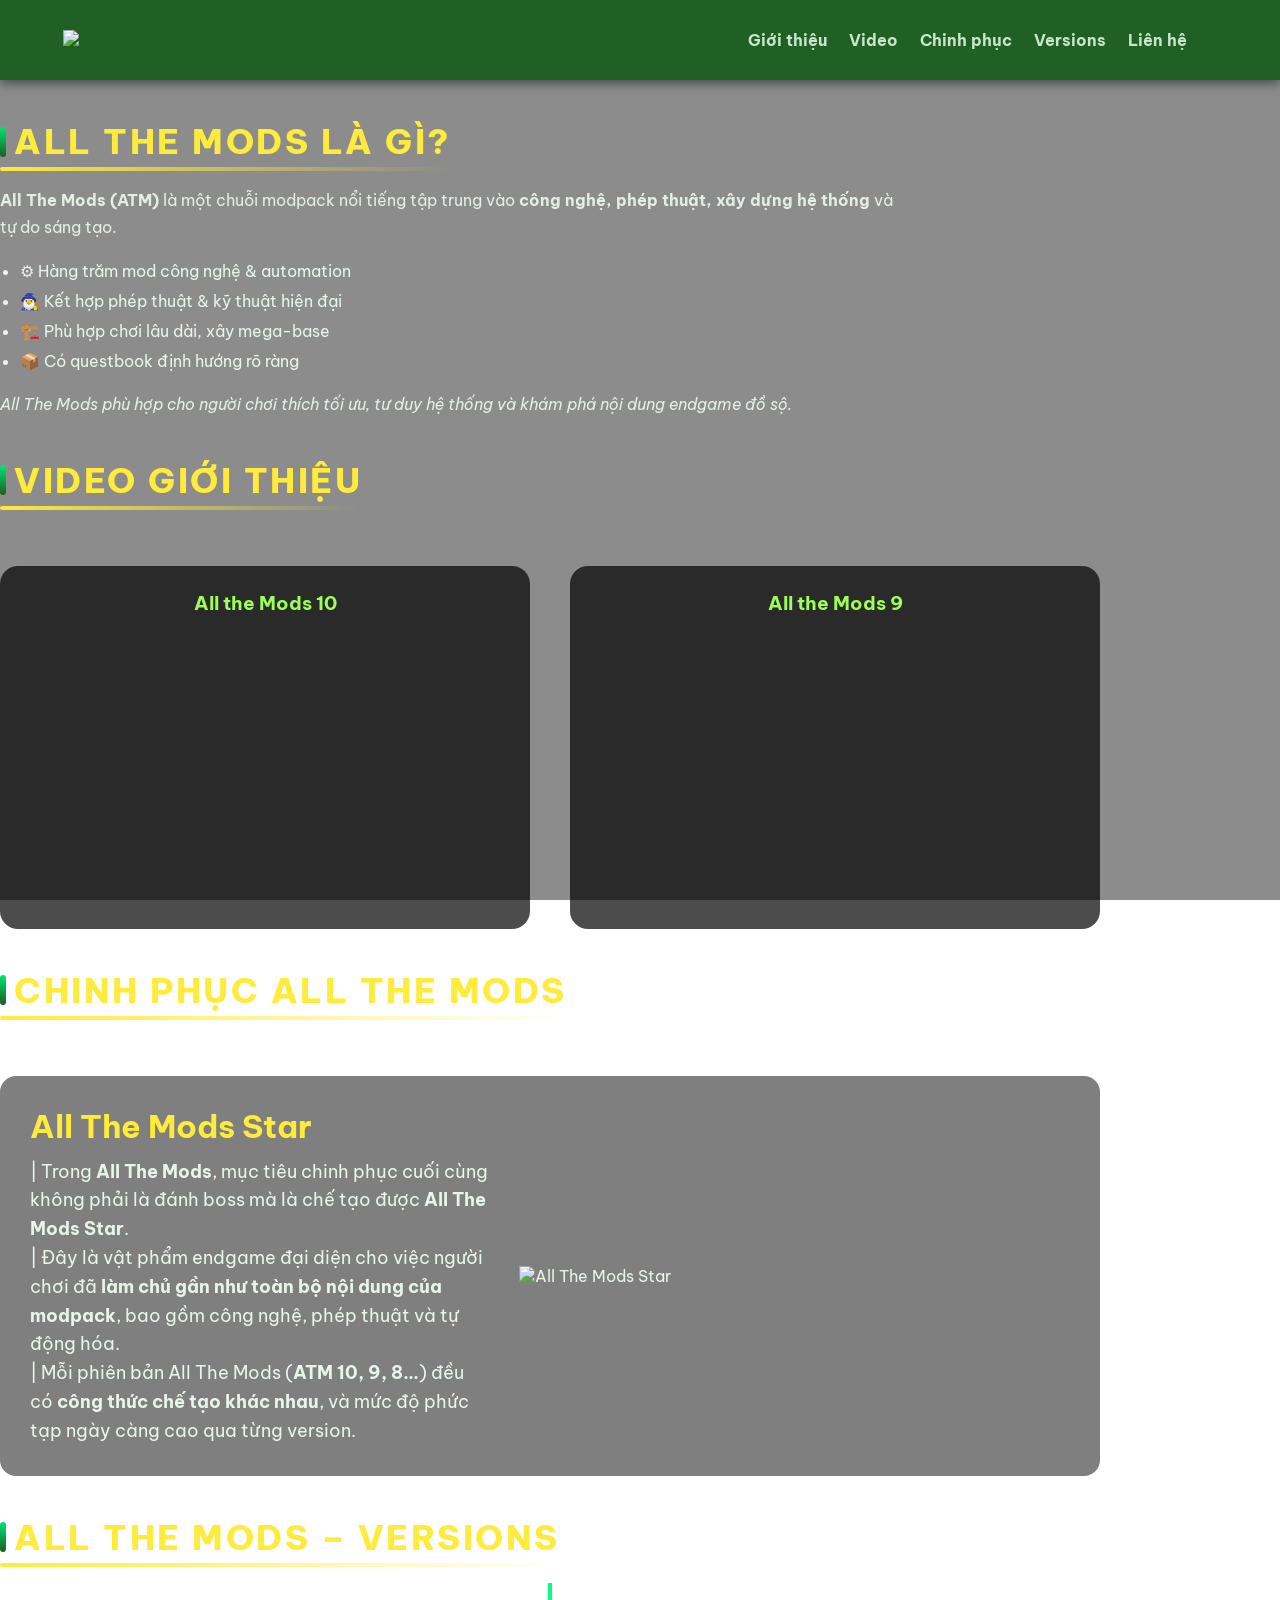
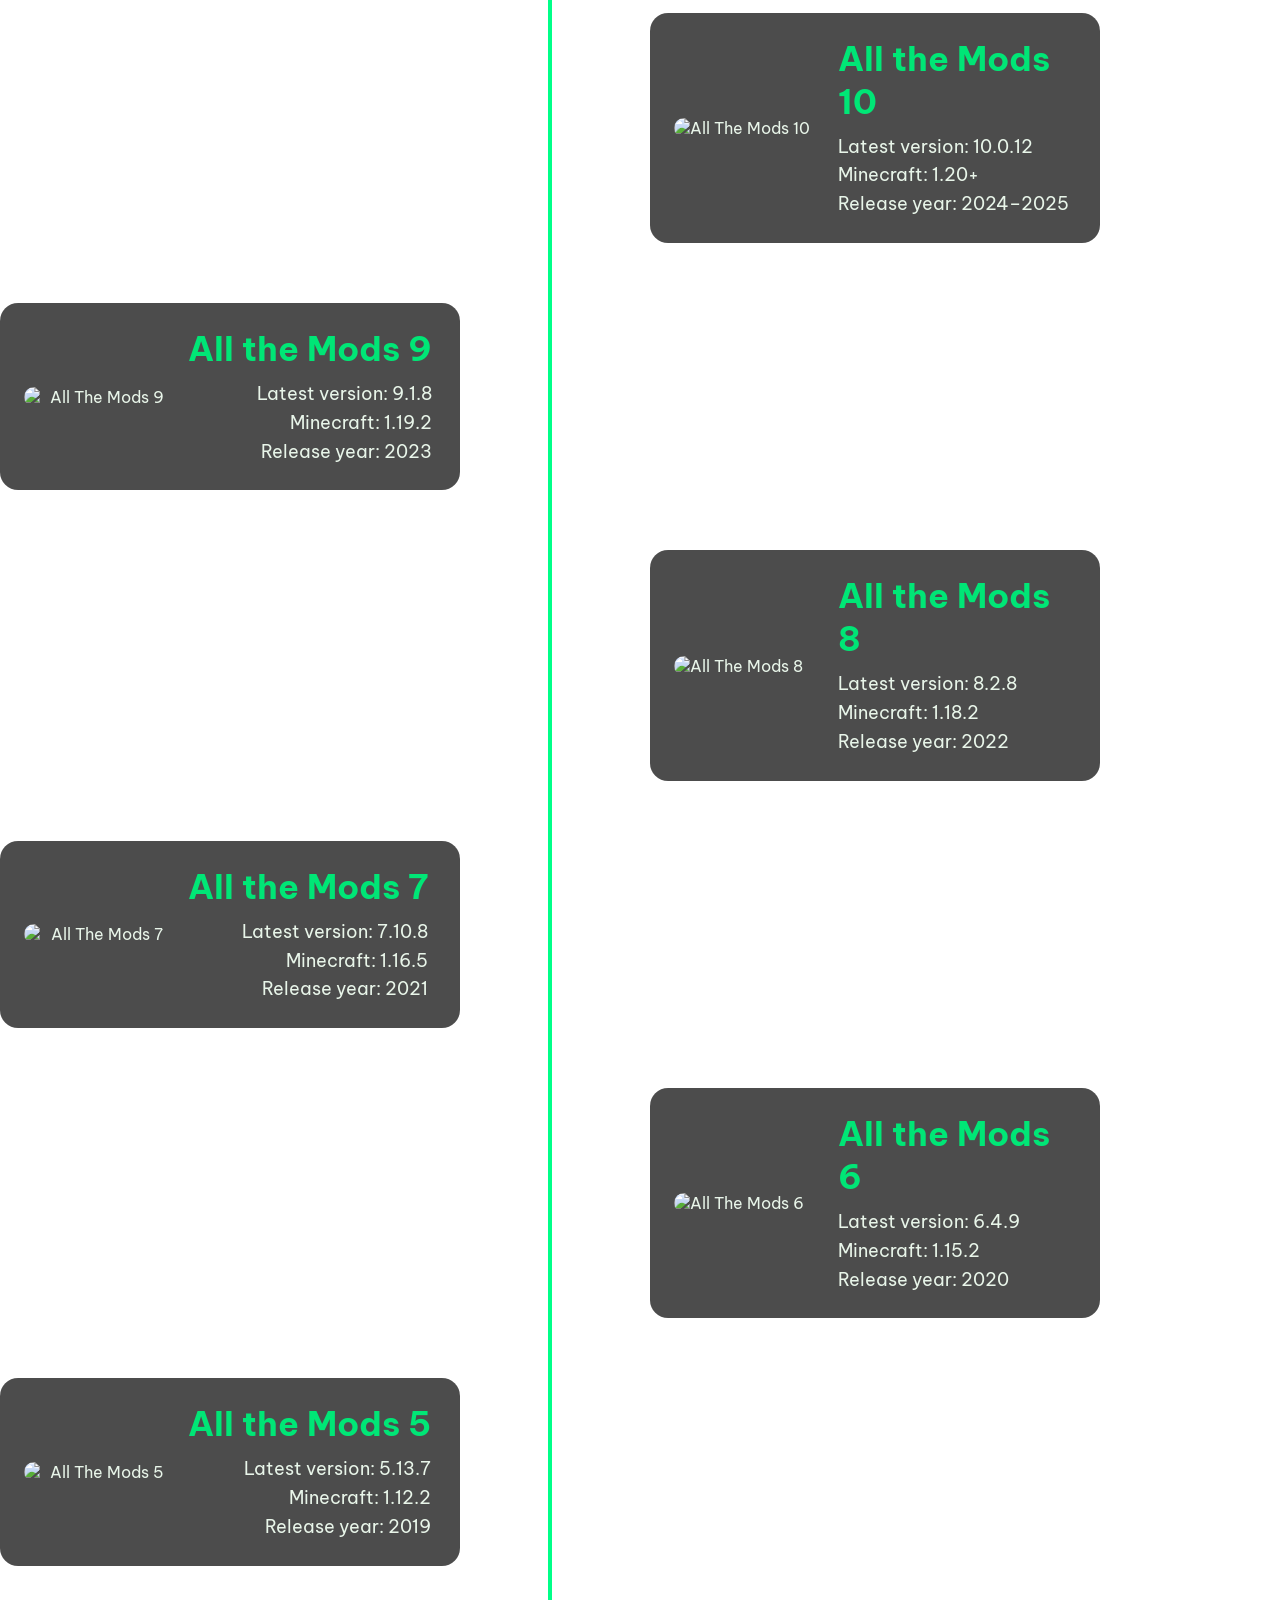
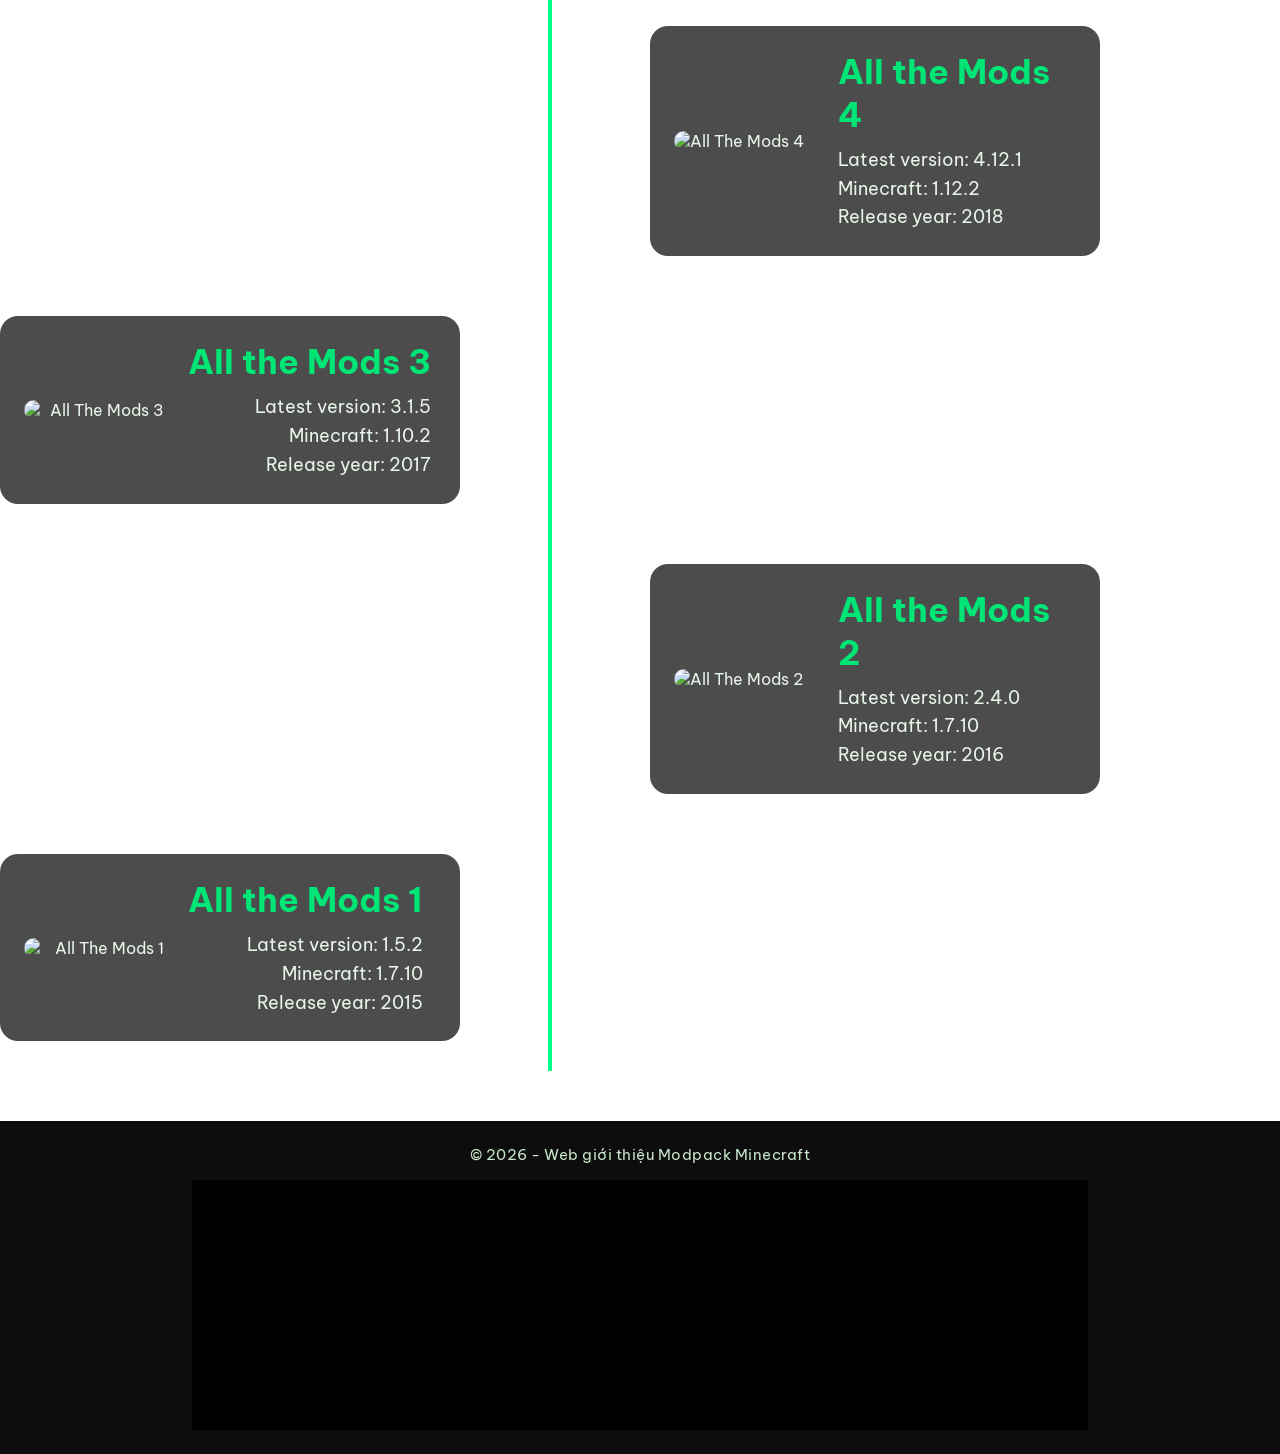
==== commit 425c8f8c: "Add files via upload" ====
--- a/allthemod.html
+++ b/allthemod.html
@@ -4,7 +4,7 @@
     <meta charset="UTF-8">
     <title>All The Mods | Minecraft</title>
 
-    <link rel="icon" type="image/png" href="imagesG/logomc.png">
+    <link rel="icon" type="image/png" href="images/logomc.png">
     <link rel="stylesheet" href="ASMstyles.css">
 
     <link rel="preconnect" href="https://fonts.googleapis.com">
@@ -17,7 +17,7 @@
     <div class="container header-flex">
         <div class="logo">
             <a href="ASM.html">
-                <img src="imagesG/logomc.png">
+                <img src="images/logomc.png">
             </a>
         </div>
 
@@ -63,34 +63,59 @@
 
         <div class="video-card">
             <h3>All the Mods 10</h3>
-            <iframe src="https://www.youtube.com/embed/VIDEO_ID_ATM10" allowfullscreen></iframe>
+            <iframe
+                src="https://www.youtube.com/embed/VIDEO_ID_ATM10"
+                allowfullscreen>
+            </iframe>
         </div>
 
         <div class="video-card">
             <h3>All the Mods 9</h3>
-            <iframe src="https://www.youtube.com/embed/VIDEO_ID_ATM9" allowfullscreen></iframe>
-        </div>
-
-    </div>
-</div>
-
-<!-- ===== ENDGAME ===== -->
+            <iframe
+                src="https://www.youtube.com/embed/VIDEO_ID_ATM9"
+                allowfullscreen>
+            </iframe>
+        </div>
+
+    </div>
+</div>
+
 <div class="container section" id="endgame">
     <h2 class="section-title">CHINH PHỤC ALL THE MODS</h2>
 
     <div class="boss-grid">
+
+        <!-- ALL THE MODS STAR -->
         <div class="boss-card">
             <div class="boss-info">
                 <h3>All The Mods Star</h3>
-                <p>| Mục tiêu endgame cuối cùng là chế tạo <b>All The Mods Star</b>.</p>
-                <p>| Đại diện cho việc làm chủ toàn bộ công nghệ & phép thuật.</p>
-                <p>| Công thức khác nhau theo từng phiên bản ATM.</p>
+                <p>
+                    | Trong <b>All The Mods</b>, mục tiêu chinh phục cuối cùng
+                    không phải là đánh boss mà là chế tạo được
+                    <b>All The Mods Star</b>.
+                </p>
+
+                <p>
+                    | Đây là vật phẩm endgame đại diện cho việc người chơi đã
+                    <b>làm chủ gần như toàn bộ nội dung của modpack</b>,
+                    bao gồm công nghệ, phép thuật và tự động hóa.
+                </p>
+
+                <p>
+                    | Mỗi phiên bản All The Mods
+                    (<b>ATM 10, 9, 8...</b>) đều có
+                    <b>công thức chế tạo khác nhau</b>,
+                    và mức độ phức tạp ngày càng cao qua từng version.
+                </p>
             </div>
 
             <div class="boss-image">
-                <img src="imagesG/mods/atm-star.png" onclick="openFullscreen(this)">
-            </div>
-        </div>
+                <img src="images/mods/atm-star.png"
+                     alt="All The Mods Star"
+                     onclick="openFullscreen(this)">
+            </div>
+        </div>
+
     </div>
 </div>
 
@@ -100,148 +125,155 @@
 
     <div class="timeline-big">
 
-        <div class="timeline-item right">
-            <div class="timeline-card">
-                <img src="imagesG/mods/atm10.png">
-                <div class="timeline-text">
-                    <h3>All the Mods 10</h3>
-                    <p>Latest version: 10.0.12</p>
-                    <p>Minecraft: 1.20+</p>
-                    <p>Release year: 2024–2025</p>
-                </div>
-            </div>
-        </div>
-
-        <div class="timeline-item left">
-            <div class="timeline-card">
-                <img src="imagesG/mods/atm9.png">
-                <div class="timeline-text">
-                    <h3>All the Mods 9</h3>
-                    <p>Latest version: 9.1.8</p>
-                    <p>Minecraft: 1.19.2</p>
-                    <p>Release year: 2023</p>
-                </div>
-            </div>
-        </div>
-
-        <div class="timeline-item right">
-            <div class="timeline-card">
-                <img src="imagesG/mods/atm8.png">
-                <div class="timeline-text">
-                    <h3>All the Mods 8</h3>
-                    <p>Latest version: 8.2.8</p>
-                    <p>Minecraft: 1.18.2</p>
-                    <p>Release year: 2022</p>
-                </div>
-            </div>
-        </div>
-
-        <div class="timeline-item left">
-            <div class="timeline-card">
-                <img src="imagesG/mods/atm7.png">
-                <div class="timeline-text">
-                    <h3>All the Mods 7</h3>
-                    <p>Latest version: 7.10.8</p>
-                    <p>Minecraft: 1.16.5</p>
-                    <p>Release year: 2021</p>
-                </div>
-            </div>
-        </div>
-
-        <div class="timeline-item right">
-            <div class="timeline-card">
-                <img src="imagesG/mods/atm6.gif">
-                <div class="timeline-text">
-                    <h3>All the Mods 6</h3>
-                    <p>Latest version: 6.4.9</p>
-                    <p>Minecraft: 1.15.2</p>
-                    <p>Release year: 2020</p>
-                </div>
-            </div>
-        </div>
-
-        <div class="timeline-item left">
-            <div class="timeline-card">
-                <img src="imagesG/mods/atm5.png">
-                <div class="timeline-text">
-                    <h3>All the Mods 5</h3>
-                    <p>Latest version: 5.13.7</p>
-                    <p>Minecraft: 1.12.2</p>
-                    <p>Release year: 2019</p>
-                </div>
-            </div>
-        </div>
-
-        <div class="timeline-item right">
-            <div class="timeline-card">
-                <img src="imagesG/mods/atm4.png">
-                <div class="timeline-text">
-                    <h3>All the Mods 4</h3>
-                    <p>Latest version: 4.12.1</p>
-                    <p>Minecraft: 1.12.2</p>
-                    <p>Release year: 2018</p>
-                </div>
-            </div>
-        </div>
-
-        <div class="timeline-item left">
-            <div class="timeline-card">
-                <img src="imagesG/mods/atm3.png">
-                <div class="timeline-text">
-                    <h3>All the Mods 3</h3>
-                    <p>Latest version: 3.1.5</p>
-                    <p>Minecraft: 1.10.2</p>
-                    <p>Release year: 2017</p>
-                </div>
-            </div>
-        </div>
-
-        <div class="timeline-item right">
-            <div class="timeline-card">
-                <img src="imagesG/mods/atm2.png">
-                <div class="timeline-text">
-                    <h3>All the Mods 2</h3>
-                    <p>Latest version: 2.4.0</p>
-                    <p>Minecraft: 1.7.10</p>
-                    <p>Release year: 2016</p>
-                </div>
-            </div>
-        </div>
-
-        <div class="timeline-item left">
-            <div class="timeline-card">
-                <img src="imagesG/mods/atm1.png">
-                <div class="timeline-text">
-                    <h3>All the Mods 1</h3>
-                    <p>Latest version: 1.5.2</p>
-                    <p>Minecraft: 1.7.10</p>
-                    <p>Release year: 2015</p>
-                </div>
-            </div>
-        </div>
-
-    </div>
-</div>
-
+        <!-- HIỂN THỊ BAN ĐẦU -->
+        <!-- ITEM: ATM 10 -->
+<div class="timeline-item right">
+    <div class="timeline-card">
+        <img src="images/mods/atm10.png" alt="All The Mods 10">
+        <div class="timeline-text">
+            <h3>All the Mods 10</h3>
+            <p>Latest version: 10.0.12</p>
+            <p>Minecraft: 1.20+</p>
+            <p>Release year: 2024–2025</p>
+        </div>
+    </div>
+</div>
+
+<!-- ITEM: ATM 9 -->
+<div class="timeline-item left">
+    <div class="timeline-card">
+        <img src="images/mods/atm9.png" alt="All The Mods 9">
+        <div class="timeline-text">
+            <h3>All the Mods 9</h3>
+            <p>Latest version: 9.1.8</p>
+            <p>Minecraft: 1.19.2</p>
+            <p>Release year: 2023</p>
+        </div>
+    </div>
+</div>
+
+<!-- ITEM: ATM 8 -->
+<div class="timeline-item right">
+    <div class="timeline-card">
+        <img src="images/mods/atm8.png" alt="All The Mods 8">
+        <div class="timeline-text">
+            <h3>All the Mods 8</h3>
+            <p>Latest version: 8.2.8</p>
+            <p>Minecraft: 1.18.2</p>
+            <p>Release year: 2022</p>
+        </div>
+    </div>
+</div>
+
+<!-- ITEM: ATM 7 -->
+<div class="timeline-item left">
+    <div class="timeline-card">
+        <img src="images/mods/atm7.png" alt="All The Mods 7">
+        <div class="timeline-text">
+            <h3>All the Mods 7</h3>
+            <p>Latest version: 7.10.8</p>
+            <p>Minecraft: 1.16.5</p>
+            <p>Release year: 2021</p>
+        </div>
+    </div>
+</div>
+    <div class="timeline-item right">
+        <div class="timeline-card">
+            <img src="images/mods/atm6.gif" alt="All The Mods 6">
+            <div class="timeline-text">
+                <h3>All the Mods 6</h3>
+                <p>Latest version: 6.4.9</p>
+                <p>Minecraft: 1.15.2</p>
+                <p>Release year: 2020</p>
+            </div>
+        </div>
+    </div>
+
+    <div class="timeline-item left">
+        <div class="timeline-card">
+            <img src="images/mods/atm5.png" alt="All The Mods 5">
+            <div class="timeline-text">
+                <h3>All the Mods 5</h3>
+                <p>Latest version: 5.13.7</p>
+                <p>Minecraft: 1.12.2</p>
+                <p>Release year: 2019</p>
+            </div>
+        </div>
+    </div>
+
+    <div class="timeline-item right">
+        <div class="timeline-card">
+            <img src="images/mods/atm4.png" alt="All The Mods 4">
+            <div class="timeline-text">
+                <h3>All the Mods 4</h3>
+                <p>Latest version: 4.12.1</p>
+                <p>Minecraft: 1.12.2</p>
+                <p>Release year: 2018</p>
+            </div>
+        </div>
+    </div>
+
+    <div class="timeline-item left">
+        <div class="timeline-card">
+            <img src="images/mods/atm3.png" alt="All The Mods 3">
+            <div class="timeline-text">
+                <h3>All the Mods 3</h3>
+                <p>Latest version: 3.1.5</p>
+                <p>Minecraft: 1.10.2</p>
+                <p>Release year: 2017</p>
+            </div>
+        </div>
+    </div>
+
+    <div class="timeline-item right">
+        <div class="timeline-card">
+            <img src="images/mods/atm2.png" alt="All The Mods 2">
+            <div class="timeline-text">
+                <h3>All the Mods 2</h3>
+                <p>Latest version: 2.4.0</p>
+                <p>Minecraft: 1.7.10</p>
+                <p>Release year: 2016</p>
+            </div>
+        </div>
+    </div>
+
+    <div class="timeline-item left">
+        <div class="timeline-card">
+            <img src="images/mods/atm1.png" alt="All The Mods 1">
+            <div class="timeline-text">
+                <h3>All the Mods 1</h3>
+                <p>Latest version: 1.5.2</p>
+                <p>Minecraft: 1.7.10</p>
+                <p>Release year: 2015</p>
+            </div>
+        </div>
+    </div>
+</div>
+</div>
 <!-- ===== FOOTER ===== -->
-<footer class="site-footer">
+<footer class="site-footer" id="sitemap">
     <div class="footer-text">
         © 2026 - Web giới thiệu Modpack Minecraft
     </div>
 
     <div class="map-footer">
         <iframe 
-            src="https://www.google.com/maps/embed?pb=!1m18!1m12!1m3!1d3918.966127888972!2d106.6032147737362!3d10.813904058503981!"
-            loading="lazy">
+            src="https://www.google.com/maps/embed?pb=!1m18!1m12!1m3!1d3918.966127888972!2d106.6032147737362!3d10.813904058503981!2m3!1f0!2f0!3f0!3m2!1i1024!2i768!4f13.1!3m3!1m2!1s0x31752b953efb20ef%3A0x41ed21a46cbdc6c!2zRlBUIFBvbHlTY2hvb2wgLSBDxqEgc-G7nyBCw6xuaCBUw6Ju!5e0!3m2!1sen!2s!4v1769586740682!5m2!1sen!2s"
+            loading="lazy"
+            referrerpolicy="no-referrer-when-downgrade">
         </iframe>
     </div>
 </footer>
 
+<!-- ===== SCRIPT ===== -->
 <script>
 function openFullscreen(img) {
     const fs = document.createElement("div");
     fs.style.position = "fixed";
-    fs.style.inset = 0;
+    fs.style.top = 0;
+    fs.style.left = 0;
+    fs.style.width = "100%";
+    fs.style.height = "100%";
     fs.style.background = "rgba(0,0,0,0.95)";
     fs.style.display = "flex";
     fs.style.alignItems = "center";
@@ -254,6 +286,7 @@
     fullImg.style.maxHeight = "95%";
 
     fs.onclick = () => fs.remove();
+
     fs.appendChild(fullImg);
     document.body.appendChild(fs);
 }
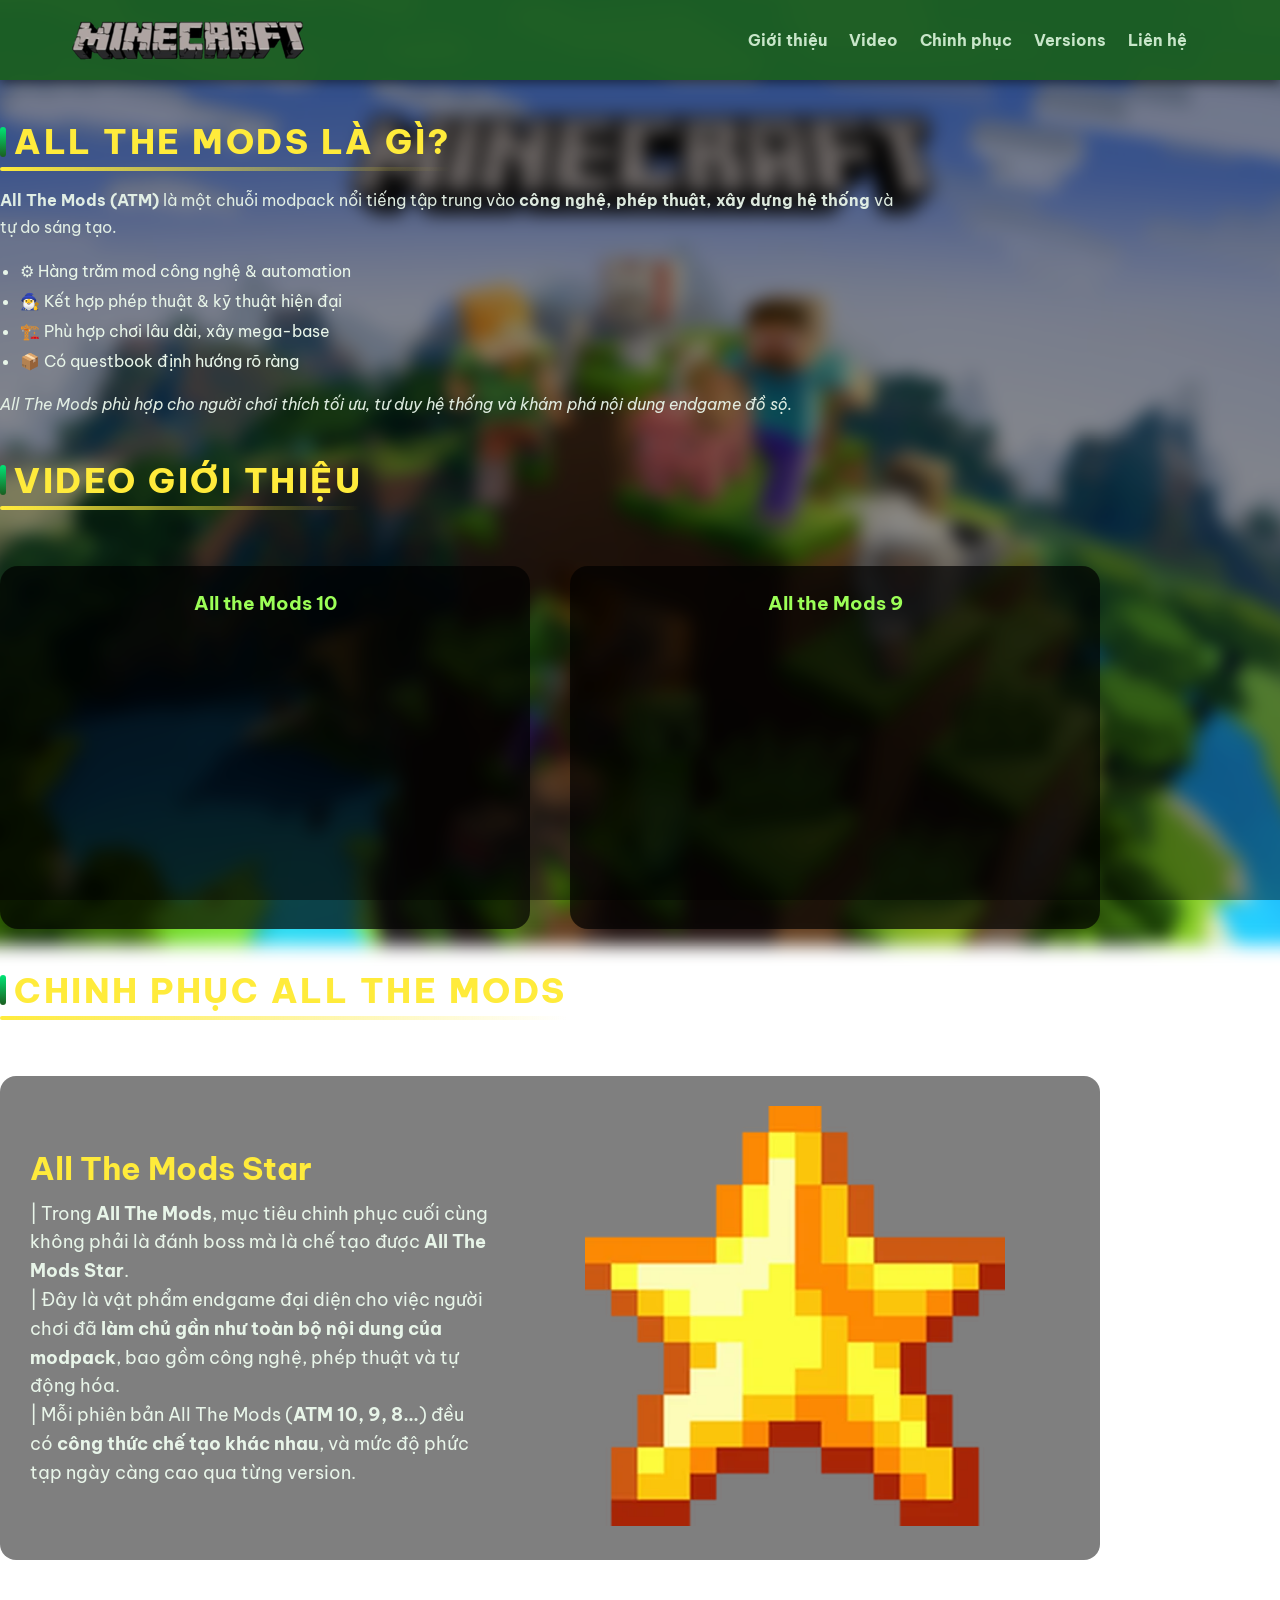
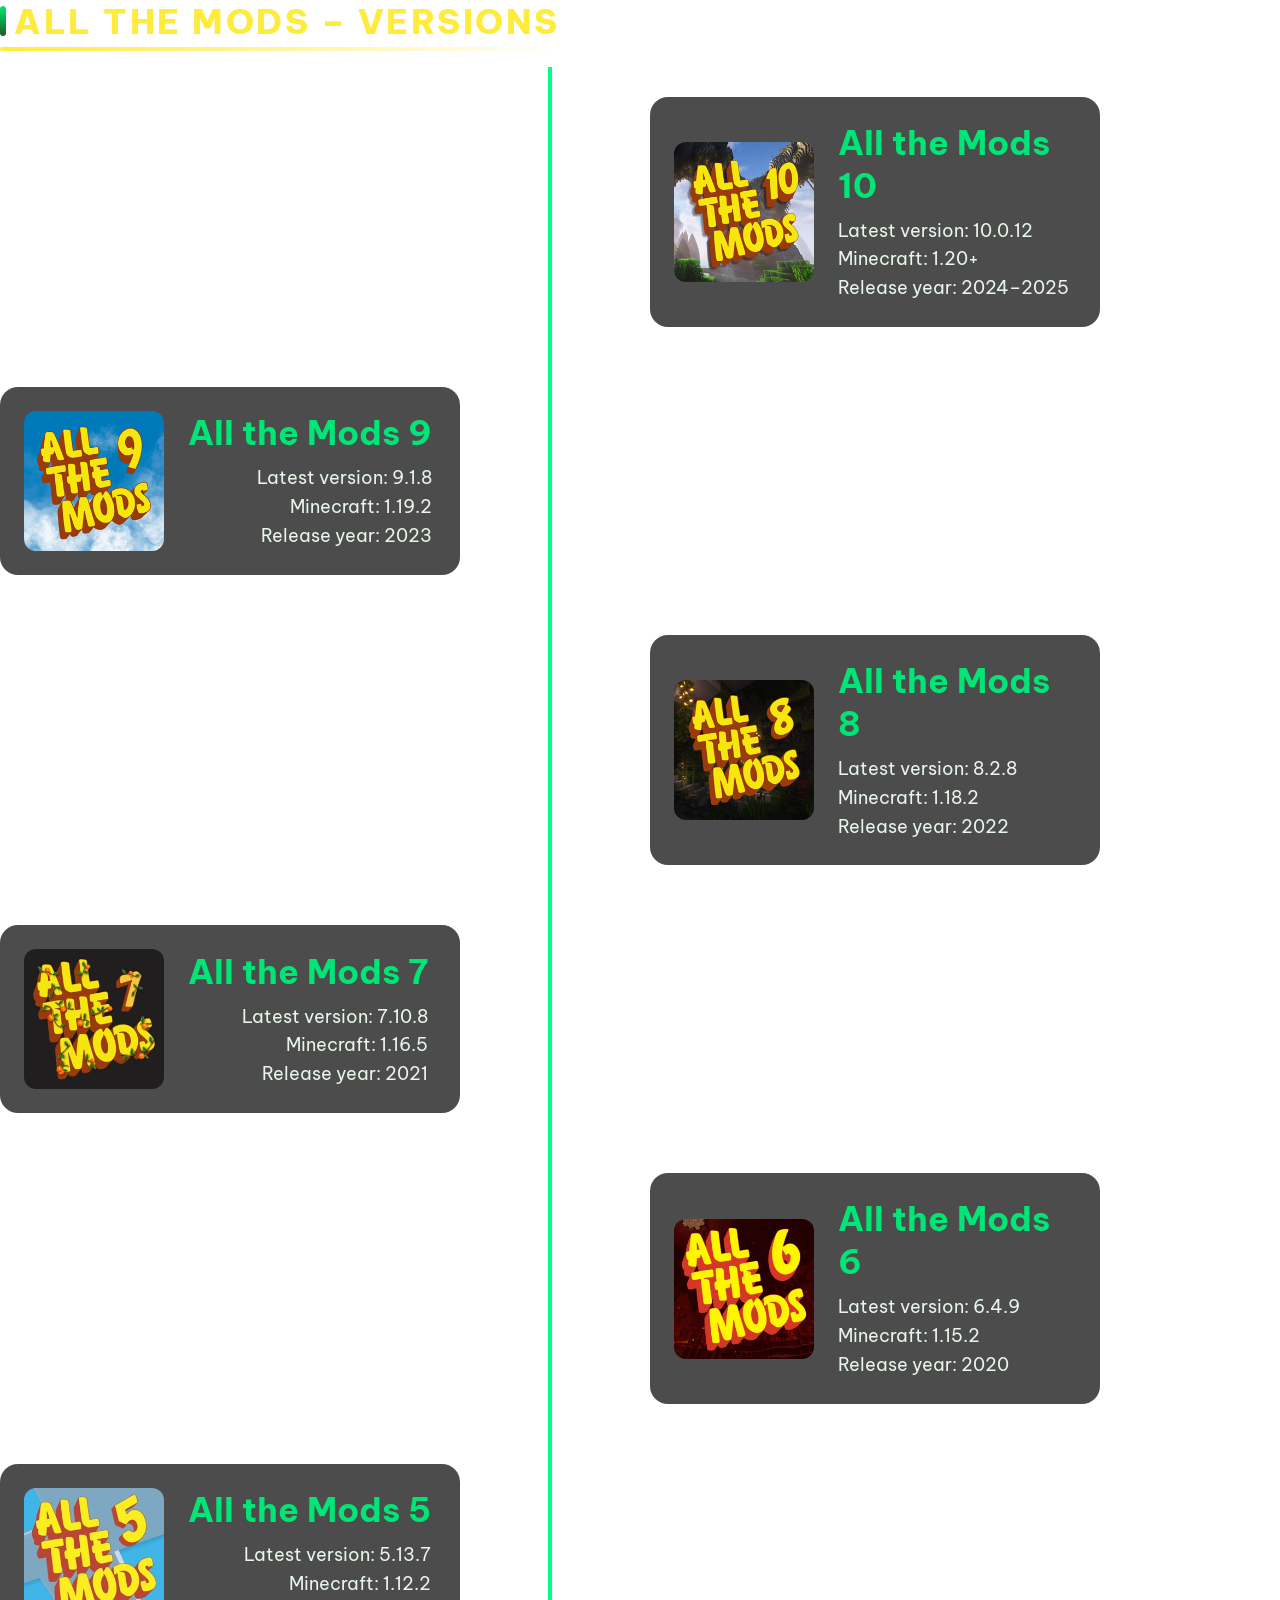
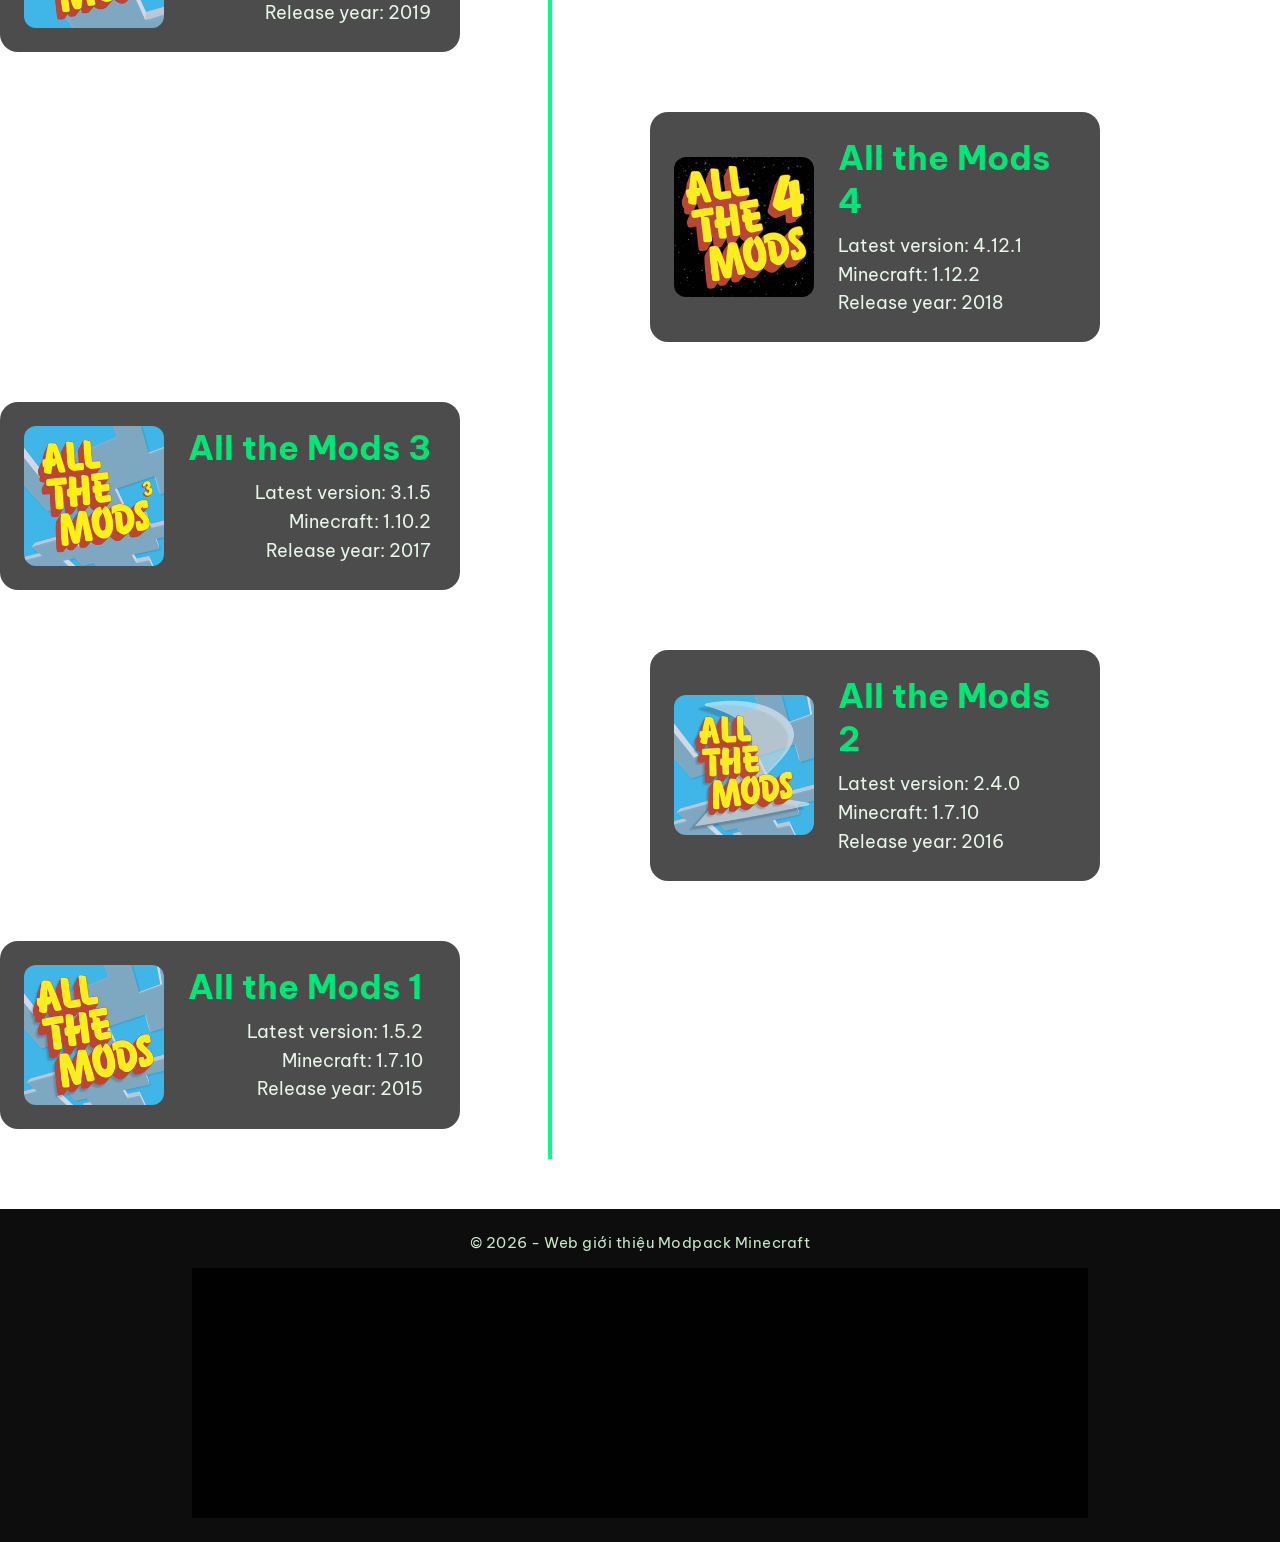
==== commit 8e986af8: "Update allthemod.html" ====
--- a/allthemod.html
+++ b/allthemod.html
@@ -16,7 +16,7 @@
 <header class="site-header">
     <div class="container header-flex">
         <div class="logo">
-            <a href="ASM.html">
+            <a href="index.html">
                 <img src="images/logomc.png">
             </a>
         </div>
@@ -294,3 +294,4 @@
 
 </body>
 </html>
+
